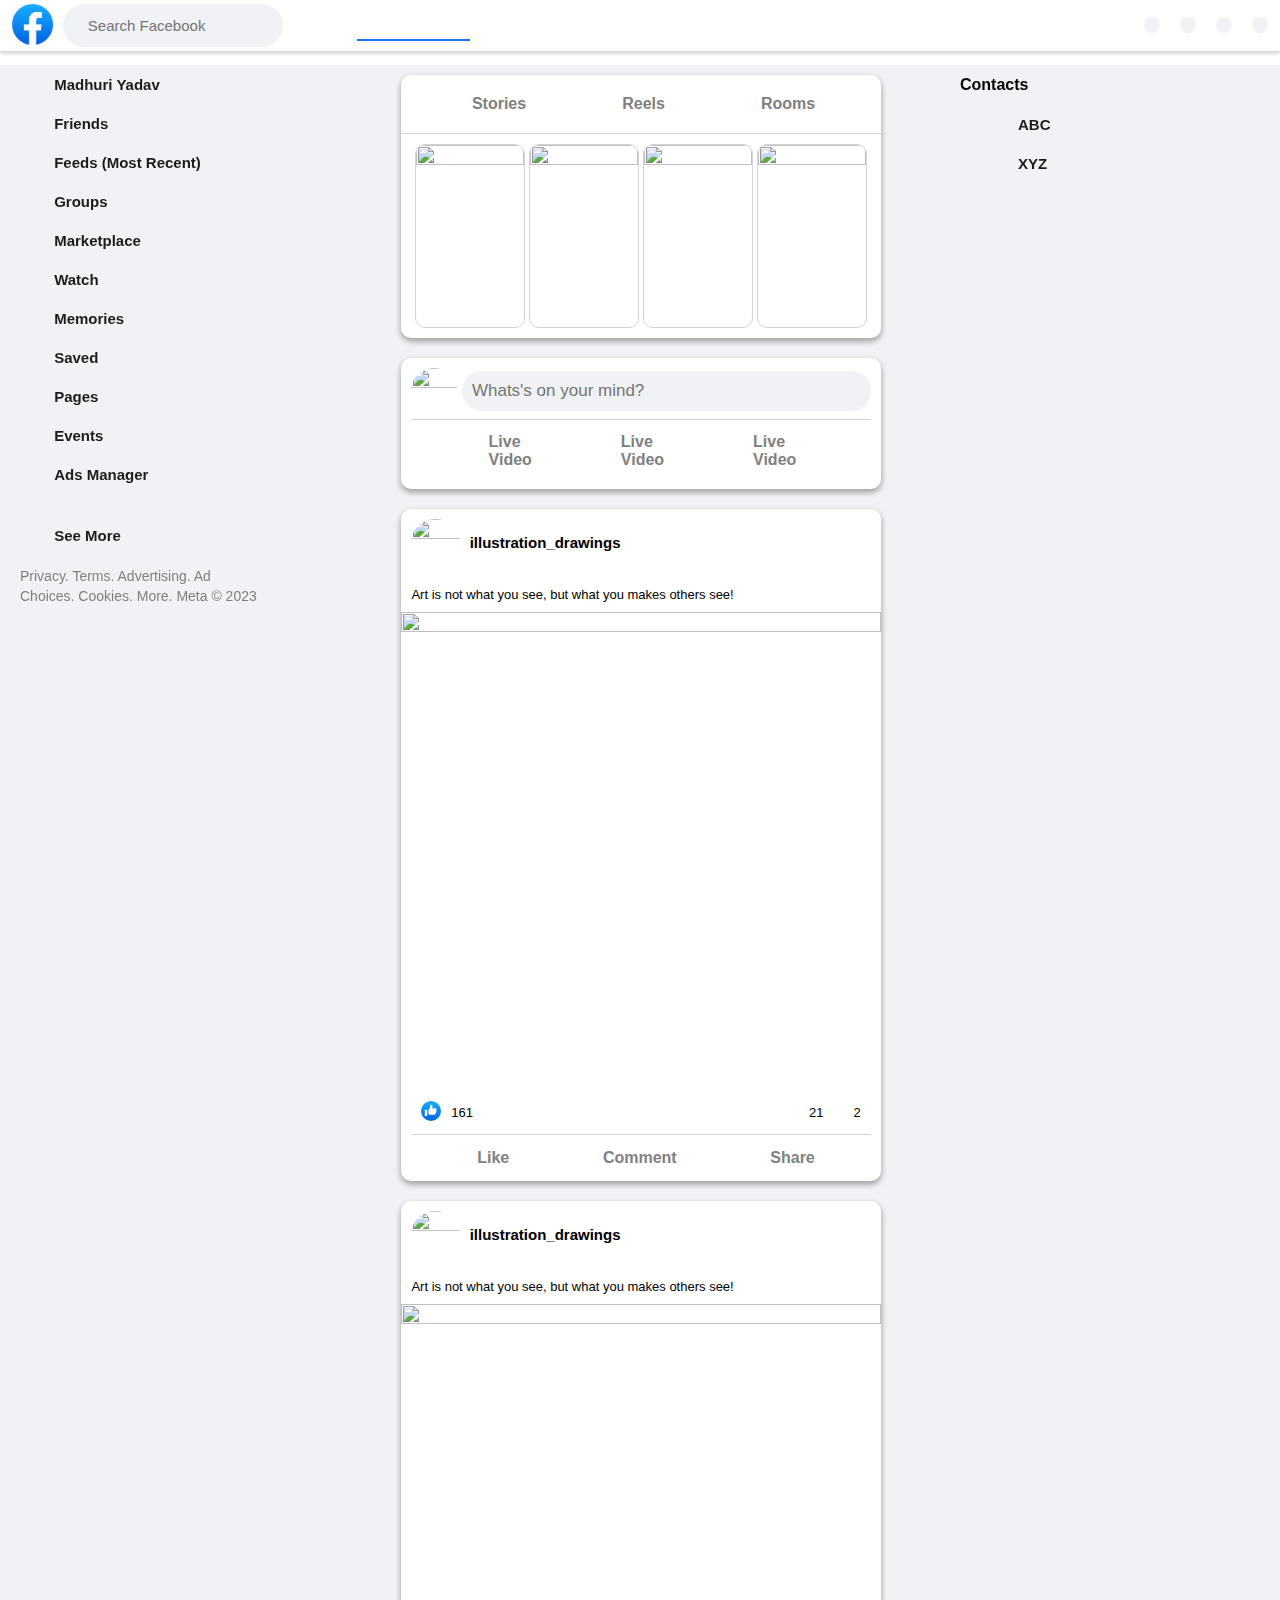
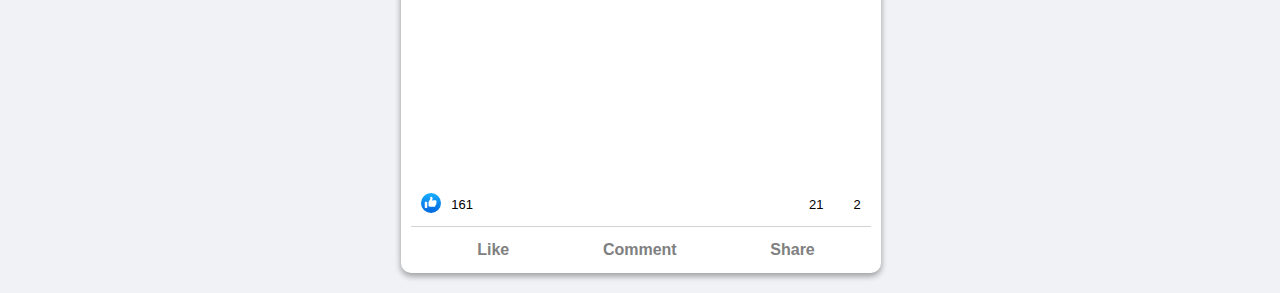
==== index.html @ 44fef1f4 "updated" ====
<!DOCTYPE html>
<html lang="en">

<head>
    <meta charset="UTF-8">
    <meta http-equiv="X-UA-Compatible" content="IE=edge">
    <meta name="viewport" content="width=device-width, initial-scale=1.0">
    <title>Facebook</title>
    <link rel="icon" type="image/x-icon" href="./img/fav.png">
    <link rel="stylesheet" href="./style.css">
    <script src="https://kit.fontawesome.com/8cfedbae53.js" crossorigin="anonymous"></script>
</head>

<body>
    <div class="screen">
        <div class="top-navbar">
            <div class="left-navbar">
                <div class="fb-logo">
                    <img src="./img/fav.png" alt="">
                </div>
                <div class="nav-searchbar">
                    <i class="fa-solid fa-magnifying-glass"></i>
                    <input type="text" placeholder="Search Facebook">
                </div>
            </div>
            <div class="middle-navbar">
                <div class="nav-item"><i class="fa-solid fa-house"></i></div>
                <div class="nav-item"><i class="fa-solid fa-display"></i></div>
                <div class="nav-item"><i class="fa-solid fa-store"></i></div>
                <div class="nav-item"><i class="fa-solid fa-people-group"></i></div>
                <div class="nav-item"><i class="fa-solid fa-business-time"></i></div>
            </div>
            <div class="right-navbar">
                <div class="nav-right-item"><i class="fa-solid fa-braille"></i></div>
                <div class="nav-right-item"><i class="fa-brands fa-facebook-messenger"></i></div>
                <div class="nav-right-item"><i class="fa-solid fa-bell"></i></div>
                <div class="nav-right-item"><i class="fa-solid fa-user"></i></div>
            </div>
        </div>

        <div class="home-body">
            <div class="left-home-body">
                <div class="left-aside-links">
                    <div class="left-aside-img">
                        <i class="fa-solid fa-user"></i>
                    </div>
                    <div class="left-aside-title" id="switch">Madhuri Yadav</div>
                </div>
                <div class="left-aside-links">
                    <div class="left-aside-img">
                        <i class="fa-solid fa-user-group"></i>
                    </div>
                    <div class="left-aside-title">Friends</div>
                </div>
                <div class="left-aside-links">
                    <div class="left-aside-img">
                        <img src="https://static.xx.fbcdn.net/rsrc.php/v3/yb/r/eECk3ceTaHJ.png" alt="">
                    </div>
                    <div class="left-aside-title">feeds (most recent)</div>
                </div>
                <div class="left-aside-links">
                    <div class="left-aside-img">
                        <i class="fa-solid fa-people-group"></i>
                    </div>
                    <div class="left-aside-title">groups</div>
                </div>
                <div class="left-aside-links">
                    <div class="left-aside-img">
                        <i class="fa-solid fa-store"></i>
                    </div>
                    <div class="left-aside-title">marketplace</div>
                </div>
                <div class="left-aside-links">
                    <div class="left-aside-img">
                        <i class="fa-solid fa-tv"></i>
                    </div>
                    <div class="left-aside-title">watch</div>
                </div>
                <div class="left-aside-links">
                    <div class="left-aside-img">
                        <i class="fa-regular fa-clock"></i>
                    </div>
                    <div class="left-aside-title">memories</div>
                </div>
                <div class="left-aside-links">
                    <div class="left-aside-img">
                        <i class="fa-solid fa-bookmark"></i>
                    </div>
                    <div class="left-aside-title">saved</div>
                </div>
                <div class="left-aside-links">
                    <div class="left-aside-img">
                        <i class="fa-solid fa-flag"></i>
                    </div>
                    <div class="left-aside-title">pages</div>
                </div>
                <div class="left-aside-links">
                    <div class="left-aside-img">
                        <i class="fa-solid fa-calendar-xmark"></i>
                    </div>
                    <div class="left-aside-title">events</div>
                </div>
                <div class="left-aside-links">
                    <div class="left-aside-img">
                        <img src="https://static.xx.fbcdn.net/rsrc.php/v3/yN/r/ATlxuj_J5ty.png" alt="">
                    </div>
                    <div class="left-aside-title">ads manager</div>
                </div>
                <div class="left-aside-links" id="logout">
                    
                </div>
                <div class="left-aside-links">
                    <div class="left-aside-img">
                        <i class="fa-solid fa-angle-down"></i>
                    </div>
                    <div class="left-aside-title">see more</div>
                </div>
                
                <div class="left-aside-links">
                    <div class="footer-content">Privacy. Terms. Advertising. Ad Choices. Cookies. More. Meta &copy; 2023
                    </div>
                </div>
            </div>
            <div class="right-home-body">
                <div class="inner-left-home-body">
                    <div class="stories-section">
                        <div class="stories-header">
                            <div class="story-links">
                                <i class="fa-solid fa-book-open"></i>
                                <div class="story-link-title">Stories</div>
                            </div>
                            <div class="story-links">
                                <i class="fa-solid fa-circle-play"></i>
                                <div class="story-link-title">Reels</div>
                            </div>
                            <div class="story-links">
                                <i class="fa-solid fa-video"></i>
                                <div class="story-link-title">Rooms</div>
                            </div>
                        </div>
                        <div class="stories-body">
                            <div class="story">
                                <img src="https://encrypted-tbn0.gstatic.com/images?q=tbn:ANd9GcRmB4mUDolqArCNEEE5vDivxENcKvjns0WVocZUDjNXWrHtTaKQ50qYn43V0DPD3MCbVb8&usqp=CAU"
                                    alt="">
                            </div>
                            <div class="story">
                                <img src="https://encrypted-tbn0.gstatic.com/images?q=tbn:ANd9GcRmB4mUDolqArCNEEE5vDivxENcKvjns0WVocZUDjNXWrHtTaKQ50qYn43V0DPD3MCbVb8&usqp=CAU"
                                    alt="">
                            </div>
                            <div class="story">
                                <img src="https://encrypted-tbn0.gstatic.com/images?q=tbn:ANd9GcRmB4mUDolqArCNEEE5vDivxENcKvjns0WVocZUDjNXWrHtTaKQ50qYn43V0DPD3MCbVb8&usqp=CAU"
                                    alt="">
                            </div>
                            <div class="story">
                                <img src="https://encrypted-tbn0.gstatic.com/images?q=tbn:ANd9GcRmB4mUDolqArCNEEE5vDivxENcKvjns0WVocZUDjNXWrHtTaKQ50qYn43V0DPD3MCbVb8&usqp=CAU"
                                    alt="">
                            </div>
                        </div>
                    </div>

                    <div class="activity-section">
                        <div class="activity-section-header">
                            <div class="activity-header-img">
                                <img src="https://encrypted-tbn0.gstatic.com/images?q=tbn:ANd9GcS2bmnqWuXg6O5fAuyR6JUWA_1DwS71TlhLmrdLuskEiGfa5IghGksx27rjOdj57scV3Ww&usqp=CAU"
                                    alt="">
                            </div>
                            <input class="activity-input" placeholder="Whats's on your mind?"></input>
                        </div>
                        <div class="activity-section-content">
                            <div class="activity-link">
                                <div class="activity-link-img">
                                    <img src="https://static.xx.fbcdn.net/rsrc.php/v3/yr/r/c0dWho49-X3.png" alt="">
                                </div>
                                <div class="a-l-title">Live Video</div>
                            </div>
                            <div class="activity-link">
                                <div class="activity-link-img">
                                    <img src="https://static.xx.fbcdn.net/rsrc.php/v3/y7/r/Ivw7nhRtXyo.png" alt="">
                                </div>
                                <div class="a-l-title">Live Video</div>
                            </div>
                            <div class="activity-link">
                                <div class="activity-link-img">
                                    <img src="https://static.xx.fbcdn.net/rsrc.php/v3/yd/r/Y4mYLVOhTwq.png" alt="">
                                </div>
                                <div class="a-l-title">Live Video</div>
                            </div>
                        </div>
                    </div>

                    <div class="post-section">
                        <div class="post-header">
                            <div class="post-header-left">
                                <div class="post-heder-img">
                                    <img src="https://wallpapershome.com/images/pages/ico_v/19587.jpg" alt="">
                                </div>
                                <div class="post-name">illustration_drawings</div>
                            </div>
                            <div class="post-header-right">
                                <i class="fa-solid fa-ellipsis"></i>
                                <i class="fa-solid fa-xmark"></i>
                            </div>
                        </div>
                        <div class="post-caption">
                            Art is not what you see, but what you makes others see!
                        </div>
                        <div class="post-img">
                            <img src="https://rare-gallery.com/uploads/posts/1204737-vertical-portrait-display-anime-anime-girls-digital-art.jpg" alt="">
                        </div>
                        <div class="post-footer">
                            <div class="post-footer-head">
                                <div class="likes">
                                    <div class="like-img">
                                        <img src="data:image/svg+xml,%3csvg xmlns='http://www.w3.org/2000/svg' xmlns:xlink='http://www.w3.org/1999/xlink' viewBox='0 0 16 16'%3e%3cdefs%3e%3clinearGradient id='a' x1='50%25' x2='50%25' y1='0%25' y2='100%25'%3e%3cstop offset='0%25' stop-color='%2318AFFF'/%3e%3cstop offset='100%25' stop-color='%230062DF'/%3e%3c/linearGradient%3e%3cfilter id='c' width='118.8%25' height='118.8%25' x='-9.4%25' y='-9.4%25' filterUnits='objectBoundingBox'%3e%3cfeGaussianBlur in='SourceAlpha' result='shadowBlurInner1' stdDeviation='1'/%3e%3cfeOffset dy='-1' in='shadowBlurInner1' result='shadowOffsetInner1'/%3e%3cfeComposite in='shadowOffsetInner1' in2='SourceAlpha' k2='-1' k3='1' operator='arithmetic' result='shadowInnerInner1'/%3e%3cfeColorMatrix in='shadowInnerInner1' values='0 0 0 0 0 0 0 0 0 0.299356041 0 0 0 0 0.681187726 0 0 0 0.3495684 0'/%3e%3c/filter%3e%3cpath id='b' d='M8 0a8 8 0 00-8 8 8 8 0 1016 0 8 8 0 00-8-8z'/%3e%3c/defs%3e%3cg fill='none'%3e%3cuse fill='url(%23a)' xlink:href='%23b'/%3e%3cuse fill='black' filter='url(%23c)' xlink:href='%23b'/%3e%3cpath fill='white' d='M12.162 7.338c.176.123.338.245.338.674 0 .43-.229.604-.474.725a.73.73 0 01.089.546c-.077.344-.392.611-.672.69.121.194.159.385.015.62-.185.295-.346.407-1.058.407H7.5c-.988 0-1.5-.546-1.5-1V7.665c0-1.23 1.467-2.275 1.467-3.13L7.361 3.47c-.005-.065.008-.224.058-.27.08-.079.301-.2.635-.2.218 0 .363.041.534.123.581.277.732.978.732 1.542 0 .271-.414 1.083-.47 1.364 0 0 .867-.192 1.879-.199 1.061-.006 1.749.19 1.749.842 0 .261-.219.523-.316.666zM3.6 7h.8a.6.6 0 01.6.6v3.8a.6.6 0 01-.6.6h-.8a.6.6 0 01-.6-.6V7.6a.6.6 0 01.6-.6z'/%3e%3c/g%3e%3c/svg%3e" alt="">
                                    </div>
                                    161
                                </div>
                                <div class="commentShare">
                                    <div class="comment">
                                        <i class="fa-regular fa-comment"></i>
                                        21
                                    </div>
                                    <div class="share">
                                        <i class="fa-solid fa-share"></i>
                                        2
                                    </div>
                                </div>
                            </div>
                            <div class="post-footer-body">
                                <div class="post-f-link">
                                    <i class="fa-regular fa-thumbs-up"></i>
                                    like
                                </div>
                                <div class="post-f-link">
                                    <i class="fa-regular fa-comment"></i>
                                    comment
                                </div>
                                <div class="post-f-link">
                                    <i class="fa-solid fa-share"></i>
                                    share
                                </div>
                            </div>
                        </div>
                    </div>

                    <div class="post-section">
                        <div class="post-header">
                            <div class="post-header-left">
                                <div class="post-heder-img">
                                    <img src="https://encrypted-tbn0.gstatic.com/images?q=tbn:ANd9GcRon2ul8NiZo2cfN5mV14oXAKiJ6Oypsmwgcp9SG1wgQlPd10H468FcvDwRsxvfLzS1A_M&usqp=CAU" alt="">
                                </div>
                                <div class="post-name">illustration_drawings</div>
                            </div>
                            <div class="post-header-right">
                                <i class="fa-solid fa-ellipsis"></i>
                                <i class="fa-solid fa-xmark"></i>
                            </div>
                        </div>
                        <div class="post-caption">
                            Art is not what you see, but what you makes others see!
                        </div>
                        <div class="post-img">
                           <img src="https://encrypted-tbn0.gstatic.com/images?q=tbn:ANd9GcRXeOUbjQHAO7wkq_ekYZjC9C_qIaMBAkFzyA&usqp=CAU" alt="">
                        </div>
                        <div class="post-footer">
                            <div class="post-footer-head">
                                <div class="likes">
                                    <div class="like-img">
                                        <img src="data:image/svg+xml,%3csvg xmlns='http://www.w3.org/2000/svg' xmlns:xlink='http://www.w3.org/1999/xlink' viewBox='0 0 16 16'%3e%3cdefs%3e%3clinearGradient id='a' x1='50%25' x2='50%25' y1='0%25' y2='100%25'%3e%3cstop offset='0%25' stop-color='%2318AFFF'/%3e%3cstop offset='100%25' stop-color='%230062DF'/%3e%3c/linearGradient%3e%3cfilter id='c' width='118.8%25' height='118.8%25' x='-9.4%25' y='-9.4%25' filterUnits='objectBoundingBox'%3e%3cfeGaussianBlur in='SourceAlpha' result='shadowBlurInner1' stdDeviation='1'/%3e%3cfeOffset dy='-1' in='shadowBlurInner1' result='shadowOffsetInner1'/%3e%3cfeComposite in='shadowOffsetInner1' in2='SourceAlpha' k2='-1' k3='1' operator='arithmetic' result='shadowInnerInner1'/%3e%3cfeColorMatrix in='shadowInnerInner1' values='0 0 0 0 0 0 0 0 0 0.299356041 0 0 0 0 0.681187726 0 0 0 0.3495684 0'/%3e%3c/filter%3e%3cpath id='b' d='M8 0a8 8 0 00-8 8 8 8 0 1016 0 8 8 0 00-8-8z'/%3e%3c/defs%3e%3cg fill='none'%3e%3cuse fill='url(%23a)' xlink:href='%23b'/%3e%3cuse fill='black' filter='url(%23c)' xlink:href='%23b'/%3e%3cpath fill='white' d='M12.162 7.338c.176.123.338.245.338.674 0 .43-.229.604-.474.725a.73.73 0 01.089.546c-.077.344-.392.611-.672.69.121.194.159.385.015.62-.185.295-.346.407-1.058.407H7.5c-.988 0-1.5-.546-1.5-1V7.665c0-1.23 1.467-2.275 1.467-3.13L7.361 3.47c-.005-.065.008-.224.058-.27.08-.079.301-.2.635-.2.218 0 .363.041.534.123.581.277.732.978.732 1.542 0 .271-.414 1.083-.47 1.364 0 0 .867-.192 1.879-.199 1.061-.006 1.749.19 1.749.842 0 .261-.219.523-.316.666zM3.6 7h.8a.6.6 0 01.6.6v3.8a.6.6 0 01-.6.6h-.8a.6.6 0 01-.6-.6V7.6a.6.6 0 01.6-.6z'/%3e%3c/g%3e%3c/svg%3e" alt="">
                                    </div>
                                    161
                                </div>
                                <div class="commentShare">
                                    <div class="comment">
                                        <i class="fa-regular fa-comment"></i>
                                        21
                                    </div>
                                    <div class="share">
                                        <i class="fa-solid fa-share"></i>
                                        2
                                    </div>
                                </div>
                            </div>
                            <div class="post-footer-body">
                                <div class="post-f-link">
                                    <i class="fa-regular fa-thumbs-up"></i>
                                    like
                                </div>
                                <div class="post-f-link">
                                    <i class="fa-regular fa-comment"></i>
                                    comment
                                </div>
                                <div class="post-f-link">
                                    <i class="fa-solid fa-share"></i>
                                    share
                                </div>
                            </div>
                        </div>
                    </div>

                </div>
                <div class="inner-right-home-body">
                    <div class="left-home-header">
                        <div class="Contacts">Contacts</div>
                        <div class="l-h-icons">
                            <i class="fa-solid fa-video"></i>
                            <i class="fa-solid fa-magnifying-glass"></i>
                            <i class="fa-solid fa-ellipsis"></i>
                        </div>
                    </div>
                    <div class="left-home-content">
                        <div class="right-aside-links">
                            <div class="left-aside-img">
                                <i class="fa-solid fa-circle-user"></i>
                            </div>
                            <div class="left-aside-title">ABC</div>
                        </div>
                        <div class="right-aside-links">
                            <div class="left-aside-img">
                                <i class="fa-solid fa-circle-user"></i>
                            </div>
                            <div class="left-aside-title">XYZ</div>
                        </div>
                    </div>
                </div>
            </div>
        </div>
    </div>

<script src="./main.js"></script>
<script>
         window.onload = function () {
            // alert("working")
            var currentUser = JSON.parse(localStorage.getItem("facebookCurrentUser"))
            // console.log(currentUser,"currentUser");
            if (!!currentUser) {
                // alert(currentUser.namee)
                var logoutDiv = document.getElementById("logout");
                var divFromHtml = document.getElementById("switch");
                // console.log(divFromHtml,"divFromHtml");
                // var h1 = document.createElement("h1");
                // h1.innerText = "madhuri"
                // divFromHtml.append(h1)
                var button = '<div class="left-aside-img" onclick="logout() "> <i class="fa-solid fa-arrow-right-from-bracket"></i></div> <div class="left-aside-title">Logout</div>'
                var name = `<p> ${currentUser.namee}</p>`;
                divFromHtml.innerHTML = name;
                logoutDiv.innerHTML = button;
            }
            // else{
            //     alert("current user absent")
            // }
            }




</script>


</body>

</html>
---- style.css ----
*{
    margin: 0;
    padding: 0;
    box-sizing: border-box;
    font-family: Helvetica, Arial, sans-serif;
    
}
html{
    font-size: 62.5%;
}
a{
    text-decoration: none;
}
.screen{
    width: 100%;
}
.l-r-Container{
    width: 100%;
}
.registerContainer{
    width: 33%;
    margin: 10rem auto 0 auto;
    border: .1rem solid lightgray;
    border-radius: .5rem;
    box-shadow: rgba(0, 0, 0, 0.24) 0px 3px 8px;
}
.register-header{
    border-bottom: .1rem solid lightgray;
    padding: 1.7rem;
}
.resister-innerheader{
    display: flex;
    justify-content: space-between;
    margin-bottom: .7rem;
}
.resister-big-txt{
    font-size: 3rem;
    font-weight: 600;
    text-transform: capitalize;
}
.register-normal-txt{
    font-size: 1.5rem;
}
.resister-innerheader i{
    font-size: 2.5rem;
    color: gray;
    cursor: pointer;
}
.form-wrapper{
    width: 100%;
    padding: 1.7rem;
}
.form-wrapper form{
    width: 100%;
}
.input_wrap{
    width: 100%;
    margin-bottom: 1rem;
}
.input_wrap input{
    width: 100%;
    background-color: rgb(239, 237, 237);
    padding: 1rem;
    font-size: 1.5rem;
    outline: none;
    border: .1rem solid lightgray;
    border-radius: .5rem;
}
.tandc-sp-small-text{
    font-size: 1.1rem;
    line-height: 1.5rem;
    margin-bottom: 1rem;
    color: gray;
}
.tandc-sp-small-text span{
    color: blue;
    cursor: pointer;
}
.submit-btn{
    width: 100%;
}
.submit-btn input{
    width: 43%;
    margin: 2rem auto 1rem auto;
    display: block;
    font-size: 2rem;
    font-weight: 600;
    padding: .6rem;
    border-radius: .5rem;
    outline: none;
    border: none;
    color: white;
    background-color: #00a400;
    cursor: pointer;

}
.loginContainer{
    width: 70%;
    margin: 10% auto 0 auto;
    /* border: .1rem solid black; */
    display: flex;
    justify-content: space-between;
    align-items: center;
    background-color: #f0f2f5;
}
.body{
    background-color: #f0f2f5;
}
.login-left{
    width: 55%;
    /* border: 1px solid salmon; */
    background-color: #f0f2f5;
}
.login-right{
    width: 42%;
    /* border: 1px solid salmon; */
}
.login-inner-content{
    width: 100%;
    padding: 1.7rem;
    background-color: #fff;
    box-shadow: rgba(0, 0, 0, 0.16) 0px 3px 6px, rgba(0, 0, 0, 0.23) 0px 3px 6px;
}
.login-form-wrapper{
    width: 100%;
}
.login-form-wrapper form{
    width: 100%;
    border-bottom: .1rem solid lightgray;
    /* background-color: #fff; */
}
.f-logo-wrapper{
    width: 100%;
    /* border: 1px solid black; */
    margin-bottom: 2rem;
}
.f-logo-wrapper img{
    width: 50%;
}
.l-l-text{
    font-size: 2.2rem; 
}
.login-input{
    width: 100%;
    margin-bottom: 1rem;
}
.login-input input{
    width: 100%;
    font-size: 1.6rem;
    padding: 1.2rem;
    outline: none;
    border: .1rem solid lightgray;
    border-radius: .5rem;
}
.login-input input:focus{
    border-color: #1877f2;
    box-shadow: rgba(76, 143, 250, 0.4) 0px 1px 4px 0px;
}
.login-btn input{
    width: 100%;
    margin: 2rem auto 1rem auto;
    display: block;
    font-size: 2rem;
    font-weight: 600;
    padding: 1rem;
    border-radius: .5rem;
    outline: none;
    border: none;
    color: white;
    background-color: #1877f2;
    cursor: pointer;

}
.forgot-password{
    font-size: 1.3rem;
    color: #1877f2;
    cursor: pointer;
    margin:  2rem auto 2rem auto;
    width: 80%;
    text-align: center;
}
.new-account{
    width: 100%;
}
.new-account input{
    width: 70%;
    margin: 2rem auto 0 auto;
    display: block;
    font-size: 1.8rem;
    font-weight: 600;
    padding: 1rem;
    border-radius: .5rem;
    outline: none;
    border: none;
    color: white;
    background-color: #00a400;
    cursor: pointer;
}
.login-footer{
    text-align: center;
    width: 100%;
    font-size: 1.4rem;
    margin: 2.5rem auto;
}
.login-footer span{
    font-weight: 600;
}
.top-navbar{
    width: 100%;
    display: flex;
    justify-content: space-between;
    align-items: center;
    /* border: 1px solid blueviolet; */
    padding: .4rem 1.2rem;
    box-shadow: rgba(0, 0, 0, 0.15) 0px 3px 3px 0px;
    position: fixed;
    top: 0;
    z-index: 1;
    background-color: #fff;
}
.left-navbar{
    width: 25%;
    /* border: 1px solid salmon; */
    display: flex;
    gap: 1rem;
}
.middle-navbar{
    width: 45%;
    /* border: 1px solid salmon; */
    display: flex;
    justify-content: space-between;
    align-items: center;
}
.right-navbar{
    width: 25%;
    /* border: 1px solid salmon; */
    display: flex;
    justify-content: right;
    gap: 2rem;
    align-items: center;
}
.fb-logo{
    width: 13%;
    /* border: 1px solid black; */
}
.fb-logo img{
    width: 100%;
}
.nav-searchbar{
    width: 70%;
    background-color: #f0f2f5;
    display: flex;
    justify-content: start;
    gap: 1.5rem;
    align-items: center;
    padding: 0  1rem;
    border-radius: 3rem;
}
.nav-searchbar i{
    font-size: 1.8rem;
    color: gray;
}
.nav-searchbar input{
    width: 80%;
    font-size: 1.5rem;
    background-color: #f0f2f5;
    outline: none;
    border: none;
    
}
.nav-item{
    width: 20%;
    margin: auto;
    text-align: center;
    cursor: pointer;
}
.nav-item:nth-child(1){
    border-bottom: .2rem  solid #1877f2;
    padding: 1.5rem 0; 
}
.nav-item:nth-child(1) i{
    color: #1877f2;
}
.nav-item i{
    font-size: 2.2rem;
    color: gray;
    
}
.nav-right-item{
    /* width: auto; */
    /* margin: auto; */
    cursor: pointer;
    background-color: #f0f2f5;
    border-radius: 100%;
    padding: .8rem;
}
.nav-right-item i{
    font-size: 2.2rem;
    aspect-ratio: 3/3;
}
.home-body{
    /* border: 1px solid black; */
    margin-top: 6.5rem;
    background-color: #f0f2f5;
    display: flex;
    justify-content: space-between;
}
.left-home-body{
    width: 22%;
    position: fixed;
    top: 6.5rem;
    left: 0;
    /* border: 1px solid black; */
}
.right-home-body{
    width: 78%;
    margin-left: 22%;
    /* border: 1px solid black; */
    display: flex;
    justify-content: space-between;
}
.inner-left-home-body{
    width: 48%;
    /* border: 1px solid black; */
    margin: auto;
    margin-right: 40%;
}
.inner-right-home-body{
    width: 25%;
    position: fixed;
    right: 0;
    top: 6.5rem;
    /* border: 1px solid black; */
}
.left-aside-links{
    width: 100%;
    display: flex;
    align-items: center;
    padding: 1.1rem 2rem;
}
.left-aside-img{
    width: 10%;
    margin-right: 1rem;
}
.left-aside-img img{
    width: 100%;
    border-radius: 100%;
}
.left-aside-title{
    font-size: 1.5rem;
    font-weight: 600;
    text-transform: capitalize;
    color: #1d1c1c;
}
.left-aside-img i{
    font-size: 2rem;
    color: #1877f2;
    aspect-ratio: 3/3;
}
.footer-content{
    font-size: 1.4rem;
    line-height: 2rem;
    color: gray;
}
.left-home-header{
    width: 100%;
    display: flex;
    justify-content: space-between;
    align-items: center;
}
.Contacts{
    width: 40%;
    font-size: 1.6rem;
    font-weight: 600;
    padding: 1.1rem 0;
}
.l-h-icons{
    width: 40%;
    display: flex;
    justify-content: space-between;
    align-items: center;
}
.l-h-icons i{
    margin: auto;
    font-size: 1.5rem;
}
.left-home-content{
    width: 100%;
}
.right-aside-links{
    width: 100%;
    display: flex;
    align-items: center;
    padding: 1.1rem 2rem;
}
.stories-section{
    width: 100%;
    background-color: #fff;
    border-radius: 1rem;
    margin-bottom: 2rem;
    margin-top: 1rem;
    box-shadow: rgba(0, 0, 0, 0.16) 0px 3px 6px, rgba(0, 0, 0, 0.23) 0px 3px 6px;
}
.stories-header{
    width: 100%;
    display: flex;
    justify-content: space-between;
    padding: 2rem;
    border-bottom: .1rem solid lightgray;
}
.story-links{
    margin: auto;
    display: flex;
    gap: .5rem;
}
.story-link-title{
    font-size: 1.6rem;
    font-weight: 600;
    color: gray;
}
.story-links i{
    font-size: 1.6rem;
    color: gray;
}
.stories-body{
    width: 100%;
    display: flex;
    justify-content: space-evenly;
    padding: 1rem;
}
.story{
    width: 24%;
    border-radius: 1rem;
}
.story img{
    width: 100%;
    border-radius: 1rem;
    border: .1rem solid lightgray;
    aspect-ratio: 3/5;
    object-fit: cover;
}
.activity-section{
    width: 100%;
    background-color: #fff;
    padding: 1rem;
    box-shadow: rgba(0, 0, 0, 0.16) 0px 3px 6px, rgba(0, 0, 0, 0.23) 0px 3px 6px;
    margin-bottom: 2rem;
    border-radius: 1rem;
}
.activity-section-header{
    width: 100%;
    display: flex;
    justify-content: space-between;
    align-items: center;
    border-bottom: .1rem solid lightgray;
    padding-bottom: .5rem;
}
.activity-header-img{
    width: 10%;
}
.activity-header-img img{
    width: 100%;
    aspect-ratio: 3/3;
    object-fit: cover;
    border-radius: 100%;
}
.activity-section-header input{
    width: 89%;
    border-radius: 2rem;
    background-color: #f0f2f5;
    border: none;
    outline: none;
    font-size: 1.7rem;
    padding: 1rem;
}
.activity-section-content{
    width: 100%;
    display: flex;
    justify-content: space-evenly;
    align-items: center;
    padding: 1.3rem 1rem 1rem 1rem;
}
.activity-link{
    display: flex;
    justify-content: center;
    align-items: center;
    gap: 1rem;
    
}
.activity-link-img{
    width: 20%;
}
.activity-link-img img{
    width: 100%;
}
.a-l-title{
    font-size: 1.6rem;
    font-weight: 600;
    color: gray;
}
.post-section{
    width: 100%;
    background-color: #fff;
    /* padding: 1rem; */
    box-shadow: rgba(0, 0, 0, 0.16) 0px 3px 6px, rgba(0, 0, 0, 0.23) 0px 3px 6px; 
    border-radius: 1rem;
    margin-bottom: 2rem;
}
.post-header{
    width: 100%;
    display: flex;
    justify-content: space-between;
    align-items: center;
    padding: 1rem;
}
.post-header-left{
    width: 70%;
    /* border: 1px solid salmon; */
    display: flex;
    align-items: center;
    gap: 1rem;
}
.post-header-right{
    width: 30%;
    /* border: 1px solid salmon; */
    display: flex;
    justify-content: end;
    gap: 2rem;
}
.post-heder-img{
    width: 15%;
}
.post-heder-img img{
    width: 100%;
    object-fit: cover;
    aspect-ratio: 3/3;
    border-radius: 100%;
}
.post-name{
    font-size: 1.5rem;
    font-weight: 600;
}
.post-header-right i{
    font-size: 2.4rem;
}
.post-caption{
    font-size: 1.3rem;
    margin: 1rem 0;
    padding: 0 1rem;
}
.post-img{
    width: 100%;
}
.post-img img{
    width: 100%;
    aspect-ratio: 3/3;
    object-fit: cover;
}
.post-footer{
    width: 100%;
    padding: 0 1rem;
}
.post-footer-head{
    width: 100%;
    display: flex;
    justify-content: space-between;
    align-items: center;
    padding: 1rem 1rem;
    border-bottom: .1rem solid lightgray;
}
.likes{
    width: 30%;
    display: flex;
    justify-content: start;
    align-items: center;
    gap: 1rem;
    font-size: 1.3rem;
}
.like-img{
    width: 15%;
}
.like-img img{
    width: 100%;
}
.commentShare{
    width: 70%;
    display: flex;
    justify-content: right;
    align-items: center;
    gap: 2rem;
}
.comment{
    display: flex;
    font-size: 1.3rem;
    gap: 1rem;
}
.share{
    display: flex;
    font-size: 1.3rem;
    gap: 1rem;
}
.comment i{
    font-size: 1.6rem;
}
.share i{
    font-size: 1.6rem;
}
.post-footer-body{
    width: 100%;
    display: flex;
    justify-content: space-between;
    align-items: center;
    padding: 1.4rem;
}
.post-f-link{
    display: flex;
    gap: 1rem;
    align-items: center;
    font-size: 1.6rem;
    font-weight: 600;
    color: gray;
    margin: auto;
    text-transform: capitalize;
}
.post-f-link i{
    font-size: 1.6rem;
    color: gray;
}
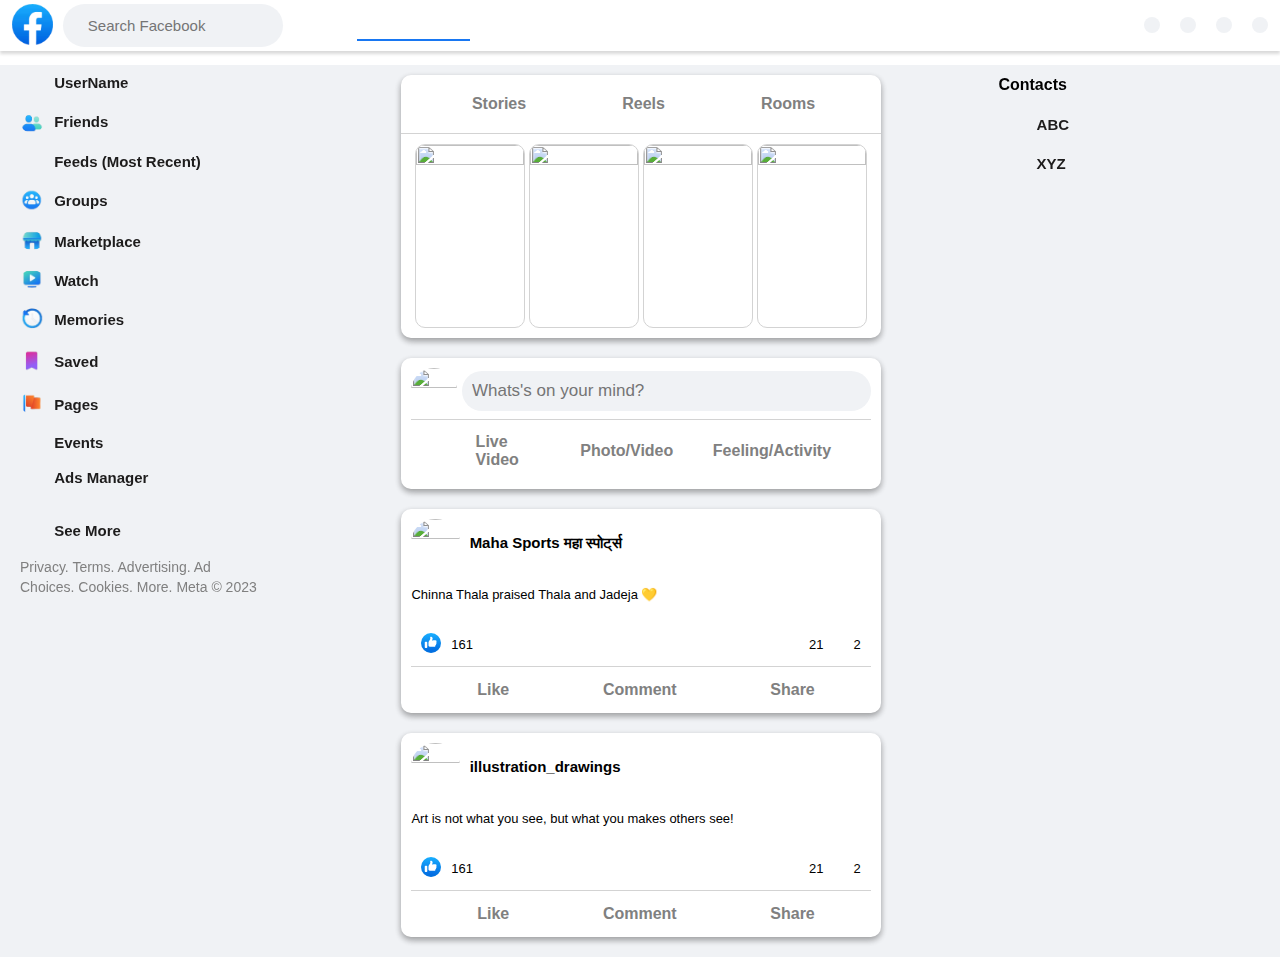
==== commit 48bf2bd2: "updated" ====
--- a/index.html
+++ b/index.html
@@ -44,11 +44,11 @@
                     <div class="left-aside-img">
                         <i class="fa-solid fa-user"></i>
                     </div>
-                    <div class="left-aside-title" id="switch">Madhuri Yadav</div>
-                </div>
-                <div class="left-aside-links">
-                    <div class="left-aside-img">
-                        <i class="fa-solid fa-user-group"></i>
+                    <div class="left-aside-title" id="switch">UserName</div>
+                </div>
+                <div class="left-aside-links">
+                    <div class="left-aside-img">
+                        <img src="./img/finfFriends-removebg-preview.png" alt="">
                     </div>
                     <div class="left-aside-title">Friends</div>
                 </div>
@@ -60,37 +60,37 @@
                 </div>
                 <div class="left-aside-links">
                     <div class="left-aside-img">
-                        <i class="fa-solid fa-people-group"></i>
+                        <img src="./img/groups-removebg-preview.png" alt="">
                     </div>
                     <div class="left-aside-title">groups</div>
                 </div>
                 <div class="left-aside-links">
                     <div class="left-aside-img">
-                        <i class="fa-solid fa-store"></i>
+                        <img src="./img/marketplace-removebg-preview.png" alt="">
                     </div>
                     <div class="left-aside-title">marketplace</div>
                 </div>
                 <div class="left-aside-links">
                     <div class="left-aside-img">
-                        <i class="fa-solid fa-tv"></i>
+                        <img src="./img/watch-removebg-preview.png" alt="">
                     </div>
                     <div class="left-aside-title">watch</div>
                 </div>
                 <div class="left-aside-links">
                     <div class="left-aside-img">
-                        <i class="fa-regular fa-clock"></i>
+                        <img src="./img/memories-removebg-preview.png" alt="">
                     </div>
                     <div class="left-aside-title">memories</div>
                 </div>
                 <div class="left-aside-links">
                     <div class="left-aside-img">
-                        <i class="fa-solid fa-bookmark"></i>
+                        <img src="./img/saved-removebg-preview.png" alt="">
                     </div>
                     <div class="left-aside-title">saved</div>
                 </div>
                 <div class="left-aside-links">
                     <div class="left-aside-img">
-                        <i class="fa-solid fa-flag"></i>
+                        <img src="./img/pages-removebg-preview.png" alt="">
                     </div>
                     <div class="left-aside-title">pages</div>
                 </div>
@@ -107,7 +107,7 @@
                     <div class="left-aside-title">ads manager</div>
                 </div>
                 <div class="left-aside-links" id="logout">
-                    
+
                 </div>
                 <div class="left-aside-links">
                     <div class="left-aside-img">
@@ -115,7 +115,7 @@
                     </div>
                     <div class="left-aside-title">see more</div>
                 </div>
-                
+
                 <div class="left-aside-links">
                     <div class="footer-content">Privacy. Terms. Advertising. Ad Choices. Cookies. More. Meta &copy; 2023
                     </div>
@@ -173,126 +173,133 @@
                                 </div>
                                 <div class="a-l-title">Live Video</div>
                             </div>
-                            <div class="activity-link">
+                            <div class="activity-link" onclick="on()">
                                 <div class="activity-link-img">
                                     <img src="https://static.xx.fbcdn.net/rsrc.php/v3/y7/r/Ivw7nhRtXyo.png" alt="">
                                 </div>
-                                <div class="a-l-title">Live Video</div>
+                                <div class="a-l-title">Photo/Video</div>
                             </div>
                             <div class="activity-link">
                                 <div class="activity-link-img">
                                     <img src="https://static.xx.fbcdn.net/rsrc.php/v3/yd/r/Y4mYLVOhTwq.png" alt="">
                                 </div>
-                                <div class="a-l-title">Live Video</div>
-                            </div>
-                        </div>
-                    </div>
-
-                    <div class="post-section">
-                        <div class="post-header">
-                            <div class="post-header-left">
-                                <div class="post-heder-img">
-                                    <img src="https://wallpapershome.com/images/pages/ico_v/19587.jpg" alt="">
-                                </div>
-                                <div class="post-name">illustration_drawings</div>
-                            </div>
-                            <div class="post-header-right">
-                                <i class="fa-solid fa-ellipsis"></i>
-                                <i class="fa-solid fa-xmark"></i>
-                            </div>
-                        </div>
-                        <div class="post-caption">
-                            Art is not what you see, but what you makes others see!
-                        </div>
-                        <div class="post-img">
-                            <img src="https://rare-gallery.com/uploads/posts/1204737-vertical-portrait-display-anime-anime-girls-digital-art.jpg" alt="">
-                        </div>
-                        <div class="post-footer">
-                            <div class="post-footer-head">
-                                <div class="likes">
-                                    <div class="like-img">
-                                        <img src="data:image/svg+xml,%3csvg xmlns='http://www.w3.org/2000/svg' xmlns:xlink='http://www.w3.org/1999/xlink' viewBox='0 0 16 16'%3e%3cdefs%3e%3clinearGradient id='a' x1='50%25' x2='50%25' y1='0%25' y2='100%25'%3e%3cstop offset='0%25' stop-color='%2318AFFF'/%3e%3cstop offset='100%25' stop-color='%230062DF'/%3e%3c/linearGradient%3e%3cfilter id='c' width='118.8%25' height='118.8%25' x='-9.4%25' y='-9.4%25' filterUnits='objectBoundingBox'%3e%3cfeGaussianBlur in='SourceAlpha' result='shadowBlurInner1' stdDeviation='1'/%3e%3cfeOffset dy='-1' in='shadowBlurInner1' result='shadowOffsetInner1'/%3e%3cfeComposite in='shadowOffsetInner1' in2='SourceAlpha' k2='-1' k3='1' operator='arithmetic' result='shadowInnerInner1'/%3e%3cfeColorMatrix in='shadowInnerInner1' values='0 0 0 0 0 0 0 0 0 0.299356041 0 0 0 0 0.681187726 0 0 0 0.3495684 0'/%3e%3c/filter%3e%3cpath id='b' d='M8 0a8 8 0 00-8 8 8 8 0 1016 0 8 8 0 00-8-8z'/%3e%3c/defs%3e%3cg fill='none'%3e%3cuse fill='url(%23a)' xlink:href='%23b'/%3e%3cuse fill='black' filter='url(%23c)' xlink:href='%23b'/%3e%3cpath fill='white' d='M12.162 7.338c.176.123.338.245.338.674 0 .43-.229.604-.474.725a.73.73 0 01.089.546c-.077.344-.392.611-.672.69.121.194.159.385.015.62-.185.295-.346.407-1.058.407H7.5c-.988 0-1.5-.546-1.5-1V7.665c0-1.23 1.467-2.275 1.467-3.13L7.361 3.47c-.005-.065.008-.224.058-.27.08-.079.301-.2.635-.2.218 0 .363.041.534.123.581.277.732.978.732 1.542 0 .271-.414 1.083-.47 1.364 0 0 .867-.192 1.879-.199 1.061-.006 1.749.19 1.749.842 0 .261-.219.523-.316.666zM3.6 7h.8a.6.6 0 01.6.6v3.8a.6.6 0 01-.6.6h-.8a.6.6 0 01-.6-.6V7.6a.6.6 0 01.6-.6z'/%3e%3c/g%3e%3c/svg%3e" alt="">
-                                    </div>
-                                    161
-                                </div>
-                                <div class="commentShare">
-                                    <div class="comment">
+                                <div class="a-l-title">Feeling/Activity</div>
+                            </div>
+                        </div>
+                    </div>
+
+                    <div class="post-wrapper" id="postContainer">
+                        <div class="post-section">
+                            <div class="post-header">
+                                <div class="post-header-left">
+                                    <div class="post-heder-img">
+                                        <img src="https://wallpapershome.com/images/pages/ico_v/19587.jpg" alt="">
+                                    </div>
+                                    <div class="post-name">Maha Sports  महा  स्पोर्ट्स</div>
+                                </div>
+                                <div class="post-header-right">
+                                    <i class="fa-solid fa-ellipsis"></i>
+                                    <i class="fa-solid fa-xmark"></i>
+                                </div>
+                            </div>
+                            <div class="post-caption">
+                                Chinna Thala praised Thala and Jadeja 💛
+                            </div>
+                            <div class="post-img">
+                                <img src="https://rare-gallery.com/uploads/posts/1204737-vertical-portrait-display-anime-anime-girls-digital-art.jpg"
+                                    alt="">
+                            </div>
+                            <div class="post-footer">
+                                <div class="post-footer-head">
+                                    <div class="likes">
+                                        <div class="like-img">
+                                            <img src="data:image/svg+xml,%3csvg xmlns='http://www.w3.org/2000/svg' xmlns:xlink='http://www.w3.org/1999/xlink' viewBox='0 0 16 16'%3e%3cdefs%3e%3clinearGradient id='a' x1='50%25' x2='50%25' y1='0%25' y2='100%25'%3e%3cstop offset='0%25' stop-color='%2318AFFF'/%3e%3cstop offset='100%25' stop-color='%230062DF'/%3e%3c/linearGradient%3e%3cfilter id='c' width='118.8%25' height='118.8%25' x='-9.4%25' y='-9.4%25' filterUnits='objectBoundingBox'%3e%3cfeGaussianBlur in='SourceAlpha' result='shadowBlurInner1' stdDeviation='1'/%3e%3cfeOffset dy='-1' in='shadowBlurInner1' result='shadowOffsetInner1'/%3e%3cfeComposite in='shadowOffsetInner1' in2='SourceAlpha' k2='-1' k3='1' operator='arithmetic' result='shadowInnerInner1'/%3e%3cfeColorMatrix in='shadowInnerInner1' values='0 0 0 0 0 0 0 0 0 0.299356041 0 0 0 0 0.681187726 0 0 0 0.3495684 0'/%3e%3c/filter%3e%3cpath id='b' d='M8 0a8 8 0 00-8 8 8 8 0 1016 0 8 8 0 00-8-8z'/%3e%3c/defs%3e%3cg fill='none'%3e%3cuse fill='url(%23a)' xlink:href='%23b'/%3e%3cuse fill='black' filter='url(%23c)' xlink:href='%23b'/%3e%3cpath fill='white' d='M12.162 7.338c.176.123.338.245.338.674 0 .43-.229.604-.474.725a.73.73 0 01.089.546c-.077.344-.392.611-.672.69.121.194.159.385.015.62-.185.295-.346.407-1.058.407H7.5c-.988 0-1.5-.546-1.5-1V7.665c0-1.23 1.467-2.275 1.467-3.13L7.361 3.47c-.005-.065.008-.224.058-.27.08-.079.301-.2.635-.2.218 0 .363.041.534.123.581.277.732.978.732 1.542 0 .271-.414 1.083-.47 1.364 0 0 .867-.192 1.879-.199 1.061-.006 1.749.19 1.749.842 0 .261-.219.523-.316.666zM3.6 7h.8a.6.6 0 01.6.6v3.8a.6.6 0 01-.6.6h-.8a.6.6 0 01-.6-.6V7.6a.6.6 0 01.6-.6z'/%3e%3c/g%3e%3c/svg%3e"
+                                                alt="">
+                                        </div>
+                                        161
+                                    </div>
+                                    <div class="commentShare">
+                                        <div class="comment">
+                                            <i class="fa-regular fa-comment"></i>
+                                            21
+                                        </div>
+                                        <div class="share">
+                                            <i class="fa-solid fa-share"></i>
+                                            2
+                                        </div>
+                                    </div>
+                                </div>
+                                <div class="post-footer-body">
+                                    <div class="post-f-link">
+                                        <i class="fa-regular fa-thumbs-up"></i>
+                                        like
+                                    </div>
+                                    <div class="post-f-link">
                                         <i class="fa-regular fa-comment"></i>
-                                        21
-                                    </div>
-                                    <div class="share">
+                                        comment
+                                    </div>
+                                    <div class="post-f-link">
                                         <i class="fa-solid fa-share"></i>
-                                        2
-                                    </div>
-                                </div>
-                            </div>
-                            <div class="post-footer-body">
-                                <div class="post-f-link">
-                                    <i class="fa-regular fa-thumbs-up"></i>
-                                    like
-                                </div>
-                                <div class="post-f-link">
-                                    <i class="fa-regular fa-comment"></i>
-                                    comment
-                                </div>
-                                <div class="post-f-link">
-                                    <i class="fa-solid fa-share"></i>
-                                    share
-                                </div>
-                            </div>
-                        </div>
-                    </div>
-
-                    <div class="post-section">
-                        <div class="post-header">
-                            <div class="post-header-left">
-                                <div class="post-heder-img">
-                                    <img src="https://encrypted-tbn0.gstatic.com/images?q=tbn:ANd9GcRon2ul8NiZo2cfN5mV14oXAKiJ6Oypsmwgcp9SG1wgQlPd10H468FcvDwRsxvfLzS1A_M&usqp=CAU" alt="">
-                                </div>
-                                <div class="post-name">illustration_drawings</div>
-                            </div>
-                            <div class="post-header-right">
-                                <i class="fa-solid fa-ellipsis"></i>
-                                <i class="fa-solid fa-xmark"></i>
-                            </div>
-                        </div>
-                        <div class="post-caption">
-                            Art is not what you see, but what you makes others see!
-                        </div>
-                        <div class="post-img">
-                           <img src="https://encrypted-tbn0.gstatic.com/images?q=tbn:ANd9GcRXeOUbjQHAO7wkq_ekYZjC9C_qIaMBAkFzyA&usqp=CAU" alt="">
-                        </div>
-                        <div class="post-footer">
-                            <div class="post-footer-head">
-                                <div class="likes">
-                                    <div class="like-img">
-                                        <img src="data:image/svg+xml,%3csvg xmlns='http://www.w3.org/2000/svg' xmlns:xlink='http://www.w3.org/1999/xlink' viewBox='0 0 16 16'%3e%3cdefs%3e%3clinearGradient id='a' x1='50%25' x2='50%25' y1='0%25' y2='100%25'%3e%3cstop offset='0%25' stop-color='%2318AFFF'/%3e%3cstop offset='100%25' stop-color='%230062DF'/%3e%3c/linearGradient%3e%3cfilter id='c' width='118.8%25' height='118.8%25' x='-9.4%25' y='-9.4%25' filterUnits='objectBoundingBox'%3e%3cfeGaussianBlur in='SourceAlpha' result='shadowBlurInner1' stdDeviation='1'/%3e%3cfeOffset dy='-1' in='shadowBlurInner1' result='shadowOffsetInner1'/%3e%3cfeComposite in='shadowOffsetInner1' in2='SourceAlpha' k2='-1' k3='1' operator='arithmetic' result='shadowInnerInner1'/%3e%3cfeColorMatrix in='shadowInnerInner1' values='0 0 0 0 0 0 0 0 0 0.299356041 0 0 0 0 0.681187726 0 0 0 0.3495684 0'/%3e%3c/filter%3e%3cpath id='b' d='M8 0a8 8 0 00-8 8 8 8 0 1016 0 8 8 0 00-8-8z'/%3e%3c/defs%3e%3cg fill='none'%3e%3cuse fill='url(%23a)' xlink:href='%23b'/%3e%3cuse fill='black' filter='url(%23c)' xlink:href='%23b'/%3e%3cpath fill='white' d='M12.162 7.338c.176.123.338.245.338.674 0 .43-.229.604-.474.725a.73.73 0 01.089.546c-.077.344-.392.611-.672.69.121.194.159.385.015.62-.185.295-.346.407-1.058.407H7.5c-.988 0-1.5-.546-1.5-1V7.665c0-1.23 1.467-2.275 1.467-3.13L7.361 3.47c-.005-.065.008-.224.058-.27.08-.079.301-.2.635-.2.218 0 .363.041.534.123.581.277.732.978.732 1.542 0 .271-.414 1.083-.47 1.364 0 0 .867-.192 1.879-.199 1.061-.006 1.749.19 1.749.842 0 .261-.219.523-.316.666zM3.6 7h.8a.6.6 0 01.6.6v3.8a.6.6 0 01-.6.6h-.8a.6.6 0 01-.6-.6V7.6a.6.6 0 01.6-.6z'/%3e%3c/g%3e%3c/svg%3e" alt="">
-                                    </div>
-                                    161
-                                </div>
-                                <div class="commentShare">
-                                    <div class="comment">
+                                        share
+                                    </div>
+                                </div>
+                            </div>
+                        </div>
+
+                        <div class="post-section">
+                            <div class="post-header">
+                                <div class="post-header-left">
+                                    <div class="post-heder-img">
+                                        <img src="https://encrypted-tbn0.gstatic.com/images?q=tbn:ANd9GcRon2ul8NiZo2cfN5mV14oXAKiJ6Oypsmwgcp9SG1wgQlPd10H468FcvDwRsxvfLzS1A_M&usqp=CAU"
+                                            alt="">
+                                    </div>
+                                    <div class="post-name">illustration_drawings</div>
+                                </div>
+                                <div class="post-header-right">
+                                    <i class="fa-solid fa-ellipsis"></i>
+                                    <i class="fa-solid fa-xmark"></i>
+                                </div>
+                            </div>
+                            <div class="post-caption">
+                                Art is not what you see, but what you makes others see!
+                            </div>
+                            <div class="post-img">
+                                <img src="https://encrypted-tbn0.gstatic.com/images?q=tbn:ANd9GcRXeOUbjQHAO7wkq_ekYZjC9C_qIaMBAkFzyA&usqp=CAU"
+                                    alt="">
+                            </div>
+                            <div class="post-footer">
+                                <div class="post-footer-head">
+                                    <div class="likes">
+                                        <div class="like-img">
+                                            <img src="data:image/svg+xml,%3csvg xmlns='http://www.w3.org/2000/svg' xmlns:xlink='http://www.w3.org/1999/xlink' viewBox='0 0 16 16'%3e%3cdefs%3e%3clinearGradient id='a' x1='50%25' x2='50%25' y1='0%25' y2='100%25'%3e%3cstop offset='0%25' stop-color='%2318AFFF'/%3e%3cstop offset='100%25' stop-color='%230062DF'/%3e%3c/linearGradient%3e%3cfilter id='c' width='118.8%25' height='118.8%25' x='-9.4%25' y='-9.4%25' filterUnits='objectBoundingBox'%3e%3cfeGaussianBlur in='SourceAlpha' result='shadowBlurInner1' stdDeviation='1'/%3e%3cfeOffset dy='-1' in='shadowBlurInner1' result='shadowOffsetInner1'/%3e%3cfeComposite in='shadowOffsetInner1' in2='SourceAlpha' k2='-1' k3='1' operator='arithmetic' result='shadowInnerInner1'/%3e%3cfeColorMatrix in='shadowInnerInner1' values='0 0 0 0 0 0 0 0 0 0.299356041 0 0 0 0 0.681187726 0 0 0 0.3495684 0'/%3e%3c/filter%3e%3cpath id='b' d='M8 0a8 8 0 00-8 8 8 8 0 1016 0 8 8 0 00-8-8z'/%3e%3c/defs%3e%3cg fill='none'%3e%3cuse fill='url(%23a)' xlink:href='%23b'/%3e%3cuse fill='black' filter='url(%23c)' xlink:href='%23b'/%3e%3cpath fill='white' d='M12.162 7.338c.176.123.338.245.338.674 0 .43-.229.604-.474.725a.73.73 0 01.089.546c-.077.344-.392.611-.672.69.121.194.159.385.015.62-.185.295-.346.407-1.058.407H7.5c-.988 0-1.5-.546-1.5-1V7.665c0-1.23 1.467-2.275 1.467-3.13L7.361 3.47c-.005-.065.008-.224.058-.27.08-.079.301-.2.635-.2.218 0 .363.041.534.123.581.277.732.978.732 1.542 0 .271-.414 1.083-.47 1.364 0 0 .867-.192 1.879-.199 1.061-.006 1.749.19 1.749.842 0 .261-.219.523-.316.666zM3.6 7h.8a.6.6 0 01.6.6v3.8a.6.6 0 01-.6.6h-.8a.6.6 0 01-.6-.6V7.6a.6.6 0 01.6-.6z'/%3e%3c/g%3e%3c/svg%3e"
+                                                alt="">
+                                        </div>
+                                        161
+                                    </div>
+                                    <div class="commentShare">
+                                        <div class="comment">
+                                            <i class="fa-regular fa-comment"></i>
+                                            21
+                                        </div>
+                                        <div class="share">
+                                            <i class="fa-solid fa-share"></i>
+                                            2
+                                        </div>
+                                    </div>
+                                </div>
+                                <div class="post-footer-body">
+                                    <div class="post-f-link">
+                                        <i class="fa-regular fa-thumbs-up"></i>
+                                        like
+                                    </div>
+                                    <div class="post-f-link">
                                         <i class="fa-regular fa-comment"></i>
-                                        21
-                                    </div>
-                                    <div class="share">
+                                        comment
+                                    </div>
+                                    <div class="post-f-link">
                                         <i class="fa-solid fa-share"></i>
-                                        2
-                                    </div>
-                                </div>
-                            </div>
-                            <div class="post-footer-body">
-                                <div class="post-f-link">
-                                    <i class="fa-regular fa-thumbs-up"></i>
-                                    like
-                                </div>
-                                <div class="post-f-link">
-                                    <i class="fa-regular fa-comment"></i>
-                                    comment
-                                </div>
-                                <div class="post-f-link">
-                                    <i class="fa-solid fa-share"></i>
-                                    share
+                                        share
+                                    </div>
                                 </div>
                             </div>
                         </div>
@@ -323,13 +330,48 @@
                         </div>
                     </div>
                 </div>
-            </div>
+
+            </div>
+
+
+            <!-- addpost  -->
+            <div id="overlay-addPost">
+                <div class="addPostForm">
+                    <div class="addPostHeader">
+                        <h2 class="addPost-title">Create Post</h2>
+                        <h3 class="close" onclick="off()"><i class="fa-solid fa-circle-xmark"></i></h3>
+                    </div>
+                    <form action="" onsubmit="addPost(event)">
+                        <div class="addPost-input">
+                            <input type="text" id="pname" required autocomplete="off" placeholder="User name" />
+                        </div>
+                        <div class="addPost-input">
+                            <input type="text" id="pprofile" required autocomplete="off"
+                                placeholder="User profile image" />
+                        </div>
+                        <div class="addPost-input">
+                            <input type="text" id="pimage" required autocomplete="off" placeholder="Post image url" />
+                        </div>
+                        <div class="addPost-input">
+                            <input type="text" id="pcaption" required autocomplete="off"
+                                placeholder="What's on your mind" />
+                        </div>
+
+                        <div class="submit-field addPost-btn">
+                            <input type="submit" value="Add Post" class="admin-panel-btn">
+                        </div>
+                    </form>
+                </div>
+            </div>
+            <!-- end add post  -->
+
+
         </div>
     </div>
 
-<script src="./main.js"></script>
-<script>
-         window.onload = function () {
+    <script src="./main.js"></script>
+    <script>
+        window.onload = function () {
             // alert("working")
             var currentUser = JSON.parse(localStorage.getItem("facebookCurrentUser"))
             // console.log(currentUser,"currentUser");
@@ -337,24 +379,94 @@
                 // alert(currentUser.namee)
                 var logoutDiv = document.getElementById("logout");
                 var divFromHtml = document.getElementById("switch");
-                // console.log(divFromHtml,"divFromHtml");
-                // var h1 = document.createElement("h1");
-                // h1.innerText = "madhuri"
-                // divFromHtml.append(h1)
                 var button = '<div class="left-aside-img" onclick="logout() "> <i class="fa-solid fa-arrow-right-from-bracket"></i></div> <div class="left-aside-title">Logout</div>'
                 var name = `<p> ${currentUser.namee}</p>`;
                 divFromHtml.innerHTML = name;
                 logoutDiv.innerHTML = button;
             }
-            // else{
-            //     alert("current user absent")
-            // }
+
+            // add posts
+
+            var productsFromLS = JSON.parse(localStorage.getItem("facebookPosts"))
+            var divToShowAllPosts = document.getElementById("postContainer");
+
+            var finalContainer = "";
+            for (var i = productsFromLS.length - 1; i >= 0; i--) {
+                // finalData += `<a  onclick='redirect(${JSON.stringify(productsFromLS[i])})'>
+                //             <img src=${productsFromLS[i].proImage} /><div class="g-pro-name">${productsFromLS[i].proName}</div>
+                //             <div class="g-pro-price">₹  ${productsFromLS[i].proPrice}</div></a>`;
+
+
+                finalContainer += `
+                <div class="post-section">
+                            <div class="post-header">
+                                <div class="post-header-left">
+                                    <div class="post-heder-img">
+                                        <img src=${productsFromLS[i].pprofile}>
+                                    </div>
+                                    <div class="post-name">${productsFromLS[i].pname}</div>
+                                </div>
+                                <div class="post-header-right">
+                                    <i class="fa-solid fa-ellipsis"></i>
+                                    <i class="fa-solid fa-xmark"></i>
+                                </div>
+                            </div>
+                            <div class="post-caption">
+                                ${productsFromLS[i].pcaption}
+                            </div>
+                            <div class="post-img">
+                                <img src=${productsFromLS[i].pimage} />
+                            </div>
+                            <div class="post-footer">
+                                <div class="post-footer-head">
+                                    <div class="likes">
+                                        <div class="like-img">
+                                            <img src="data:image/svg+xml,%3csvg xmlns='http://www.w3.org/2000/svg' xmlns:xlink='http://www.w3.org/1999/xlink' viewBox='0 0 16 16'%3e%3cdefs%3e%3clinearGradient id='a' x1='50%25' x2='50%25' y1='0%25' y2='100%25'%3e%3cstop offset='0%25' stop-color='%2318AFFF'/%3e%3cstop offset='100%25' stop-color='%230062DF'/%3e%3c/linearGradient%3e%3cfilter id='c' width='118.8%25' height='118.8%25' x='-9.4%25' y='-9.4%25' filterUnits='objectBoundingBox'%3e%3cfeGaussianBlur in='SourceAlpha' result='shadowBlurInner1' stdDeviation='1'/%3e%3cfeOffset dy='-1' in='shadowBlurInner1' result='shadowOffsetInner1'/%3e%3cfeComposite in='shadowOffsetInner1' in2='SourceAlpha' k2='-1' k3='1' operator='arithmetic' result='shadowInnerInner1'/%3e%3cfeColorMatrix in='shadowInnerInner1' values='0 0 0 0 0 0 0 0 0 0.299356041 0 0 0 0 0.681187726 0 0 0 0.3495684 0'/%3e%3c/filter%3e%3cpath id='b' d='M8 0a8 8 0 00-8 8 8 8 0 1016 0 8 8 0 00-8-8z'/%3e%3c/defs%3e%3cg fill='none'%3e%3cuse fill='url(%23a)' xlink:href='%23b'/%3e%3cuse fill='black' filter='url(%23c)' xlink:href='%23b'/%3e%3cpath fill='white' d='M12.162 7.338c.176.123.338.245.338.674 0 .43-.229.604-.474.725a.73.73 0 01.089.546c-.077.344-.392.611-.672.69.121.194.159.385.015.62-.185.295-.346.407-1.058.407H7.5c-.988 0-1.5-.546-1.5-1V7.665c0-1.23 1.467-2.275 1.467-3.13L7.361 3.47c-.005-.065.008-.224.058-.27.08-.079.301-.2.635-.2.218 0 .363.041.534.123.581.277.732.978.732 1.542 0 .271-.414 1.083-.47 1.364 0 0 .867-.192 1.879-.199 1.061-.006 1.749.19 1.749.842 0 .261-.219.523-.316.666zM3.6 7h.8a.6.6 0 01.6.6v3.8a.6.6 0 01-.6.6h-.8a.6.6 0 01-.6-.6V7.6a.6.6 0 01.6-.6z'/%3e%3c/g%3e%3c/svg%3e"
+                                                alt="">
+                                        </div>
+                                        161
+                                    </div>
+                                    <div class="commentShare">
+                                        <div class="comment">
+                                            <i class="fa-regular fa-comment"></i>
+                                            21
+                                        </div>
+                                        <div class="share">
+                                            <i class="fa-solid fa-share"></i>
+                                            2
+                                        </div>
+                                    </div>
+                                </div>
+                                <div class="post-footer-body">
+                                    <div class="post-f-link">
+                                        <i class="fa-regular fa-thumbs-up"></i>
+                                        like
+                                    </div>
+                                    <div class="post-f-link">
+                                        <i class="fa-regular fa-comment"></i>
+                                        comment
+                                    </div>
+                                    <div class="post-f-link">
+                                        <i class="fa-solid fa-share"></i>
+                                        share
+                                    </div>
+                                </div>
+                            </div>
+                        </div>
+
+                `
             }
-
-
-
-
-</script>
+            divToShowAllPosts.innerHTML = finalContainer;
+
+
+        }
+
+
+
+
+
+
+    </script>
 
 
 </body>
--- a/style.css
+++ b/style.css
@@ -1,63 +1,77 @@
-*{
+* {
     margin: 0;
     padding: 0;
     box-sizing: border-box;
     font-family: Helvetica, Arial, sans-serif;
-    
-}
-html{
+
+}
+
+html {
     font-size: 62.5%;
 }
-a{
+
+a {
     text-decoration: none;
 }
-.screen{
-    width: 100%;
-}
-.l-r-Container{
-    width: 100%;
-}
-.registerContainer{
+
+.screen {
+    width: 100%;
+}
+
+.l-r-Container {
+    width: 100%;
+}
+
+.registerContainer {
     width: 33%;
     margin: 10rem auto 0 auto;
     border: .1rem solid lightgray;
     border-radius: .5rem;
     box-shadow: rgba(0, 0, 0, 0.24) 0px 3px 8px;
 }
-.register-header{
+
+.register-header {
     border-bottom: .1rem solid lightgray;
     padding: 1.7rem;
 }
-.resister-innerheader{
+
+.resister-innerheader {
     display: flex;
     justify-content: space-between;
     margin-bottom: .7rem;
 }
-.resister-big-txt{
+
+.resister-big-txt {
     font-size: 3rem;
     font-weight: 600;
     text-transform: capitalize;
 }
-.register-normal-txt{
+
+.register-normal-txt {
     font-size: 1.5rem;
 }
-.resister-innerheader i{
+
+.resister-innerheader i {
     font-size: 2.5rem;
     color: gray;
     cursor: pointer;
 }
-.form-wrapper{
+
+.form-wrapper {
     width: 100%;
     padding: 1.7rem;
 }
-.form-wrapper form{
-    width: 100%;
-}
-.input_wrap{
+
+.form-wrapper form {
+    width: 100%;
+}
+
+.input_wrap {
     width: 100%;
     margin-bottom: 1rem;
 }
-.input_wrap input{
+
+.input_wrap input {
     width: 100%;
     background-color: rgb(239, 237, 237);
     padding: 1rem;
@@ -66,20 +80,24 @@
     border: .1rem solid lightgray;
     border-radius: .5rem;
 }
-.tandc-sp-small-text{
+
+.tandc-sp-small-text {
     font-size: 1.1rem;
     line-height: 1.5rem;
     margin-bottom: 1rem;
     color: gray;
 }
-.tandc-sp-small-text span{
+
+.tandc-sp-small-text span {
     color: blue;
     cursor: pointer;
 }
-.submit-btn{
-    width: 100%;
-}
-.submit-btn input{
+
+.submit-btn {
+    width: 100%;
+}
+
+.submit-btn input {
     width: 43%;
     margin: 2rem auto 1rem auto;
     display: block;
@@ -94,7 +112,8 @@
     cursor: pointer;
 
 }
-.loginContainer{
+
+.loginContainer {
     width: 70%;
     margin: 10% auto 0 auto;
     /* border: .1rem solid black; */
@@ -103,48 +122,59 @@
     align-items: center;
     background-color: #f0f2f5;
 }
-.body{
+
+.body {
     background-color: #f0f2f5;
 }
-.login-left{
+
+.login-left {
     width: 55%;
     /* border: 1px solid salmon; */
     background-color: #f0f2f5;
 }
-.login-right{
+
+.login-right {
     width: 42%;
     /* border: 1px solid salmon; */
 }
-.login-inner-content{
+
+.login-inner-content {
     width: 100%;
     padding: 1.7rem;
     background-color: #fff;
     box-shadow: rgba(0, 0, 0, 0.16) 0px 3px 6px, rgba(0, 0, 0, 0.23) 0px 3px 6px;
 }
-.login-form-wrapper{
-    width: 100%;
-}
-.login-form-wrapper form{
+
+.login-form-wrapper {
+    width: 100%;
+}
+
+.login-form-wrapper form {
     width: 100%;
     border-bottom: .1rem solid lightgray;
     /* background-color: #fff; */
 }
-.f-logo-wrapper{
+
+.f-logo-wrapper {
     width: 100%;
     /* border: 1px solid black; */
     margin-bottom: 2rem;
 }
-.f-logo-wrapper img{
+
+.f-logo-wrapper img {
     width: 50%;
 }
-.l-l-text{
-    font-size: 2.2rem; 
-}
-.login-input{
+
+.l-l-text {
+    font-size: 2.2rem;
+}
+
+.login-input {
     width: 100%;
     margin-bottom: 1rem;
 }
-.login-input input{
+
+.login-input input {
     width: 100%;
     font-size: 1.6rem;
     padding: 1.2rem;
@@ -152,11 +182,13 @@
     border: .1rem solid lightgray;
     border-radius: .5rem;
 }
-.login-input input:focus{
+
+.login-input input:focus {
     border-color: #1877f2;
     box-shadow: rgba(76, 143, 250, 0.4) 0px 1px 4px 0px;
 }
-.login-btn input{
+
+.login-btn input {
     width: 100%;
     margin: 2rem auto 1rem auto;
     display: block;
@@ -171,18 +203,21 @@
     cursor: pointer;
 
 }
-.forgot-password{
+
+.forgot-password {
     font-size: 1.3rem;
     color: #1877f2;
     cursor: pointer;
-    margin:  2rem auto 2rem auto;
+    margin: 2rem auto 2rem auto;
     width: 80%;
     text-align: center;
 }
-.new-account{
-    width: 100%;
-}
-.new-account input{
+
+.new-account {
+    width: 100%;
+}
+
+.new-account input {
     width: 70%;
     margin: 2rem auto 0 auto;
     display: block;
@@ -196,16 +231,19 @@
     background-color: #00a400;
     cursor: pointer;
 }
-.login-footer{
+
+.login-footer {
     text-align: center;
     width: 100%;
     font-size: 1.4rem;
     margin: 2.5rem auto;
 }
-.login-footer span{
+
+.login-footer span {
     font-weight: 600;
 }
-.top-navbar{
+
+.top-navbar {
     width: 100%;
     display: flex;
     justify-content: space-between;
@@ -218,20 +256,23 @@
     z-index: 1;
     background-color: #fff;
 }
-.left-navbar{
+
+.left-navbar {
     width: 25%;
     /* border: 1px solid salmon; */
     display: flex;
     gap: 1rem;
 }
-.middle-navbar{
+
+.middle-navbar {
     width: 45%;
     /* border: 1px solid salmon; */
     display: flex;
     justify-content: space-between;
     align-items: center;
 }
-.right-navbar{
+
+.right-navbar {
     width: 25%;
     /* border: 1px solid salmon; */
     display: flex;
@@ -239,54 +280,64 @@
     gap: 2rem;
     align-items: center;
 }
-.fb-logo{
+
+.fb-logo {
     width: 13%;
     /* border: 1px solid black; */
 }
-.fb-logo img{
-    width: 100%;
-}
-.nav-searchbar{
+
+.fb-logo img {
+    width: 100%;
+}
+
+.nav-searchbar {
     width: 70%;
     background-color: #f0f2f5;
     display: flex;
     justify-content: start;
     gap: 1.5rem;
     align-items: center;
-    padding: 0  1rem;
+    padding: 0 1rem;
     border-radius: 3rem;
 }
-.nav-searchbar i{
+
+.nav-searchbar i {
     font-size: 1.8rem;
     color: gray;
 }
-.nav-searchbar input{
+
+.nav-searchbar input {
     width: 80%;
     font-size: 1.5rem;
     background-color: #f0f2f5;
     outline: none;
     border: none;
-    
-}
-.nav-item{
+
+}
+
+.nav-item {
     width: 20%;
     margin: auto;
     text-align: center;
     cursor: pointer;
 }
-.nav-item:nth-child(1){
-    border-bottom: .2rem  solid #1877f2;
-    padding: 1.5rem 0; 
-}
-.nav-item:nth-child(1) i{
+
+.nav-item:nth-child(1) {
+    border-bottom: .2rem solid #1877f2;
+    padding: 1.5rem 0;
+}
+
+.nav-item:nth-child(1) i {
     color: #1877f2;
 }
-.nav-item i{
+
+.nav-item i {
     font-size: 2.2rem;
     color: gray;
-    
-}
-.nav-right-item{
+
+}
+
+.nav-right-item {
     /* width: auto; */
     /* margin: auto; */
     cursor: pointer;
@@ -294,106 +345,132 @@
     border-radius: 100%;
     padding: .8rem;
 }
-.nav-right-item i{
+
+.nav-right-item i {
     font-size: 2.2rem;
     aspect-ratio: 3/3;
 }
-.home-body{
+
+.home-body {
     /* border: 1px solid black; */
     margin-top: 6.5rem;
     background-color: #f0f2f5;
     display: flex;
     justify-content: space-between;
 }
-.left-home-body{
+
+.left-home-body {
     width: 22%;
     position: fixed;
     top: 6.5rem;
     left: 0;
     /* border: 1px solid black; */
 }
-.right-home-body{
+
+.right-home-body {
     width: 78%;
     margin-left: 22%;
     /* border: 1px solid black; */
     display: flex;
     justify-content: space-between;
 }
-.inner-left-home-body{
+
+.inner-left-home-body {
     width: 48%;
     /* border: 1px solid black; */
     margin: auto;
     margin-right: 40%;
 }
-.inner-right-home-body{
-    width: 25%;
+
+.inner-right-home-body {
+    width: 22%;
     position: fixed;
     right: 0;
     top: 6.5rem;
     /* border: 1px solid black; */
 }
-.left-aside-links{
-    width: 100%;
-    display: flex;
-    align-items: center;
-    padding: 1.1rem 2rem;
-}
-.left-aside-img{
+
+.left-aside-links {
+    width: 100%;
+    display: flex;
+    align-items: center;
+    padding: .9rem 2rem;
+    cursor: pointer;
+}
+
+.left-aside-links:hover {
+    background-color: #dadcde;
+    border-radius: 1.2rem;
+
+}
+
+.left-aside-img {
     width: 10%;
     margin-right: 1rem;
 }
-.left-aside-img img{
+
+.left-aside-img img {
     width: 100%;
     border-radius: 100%;
 }
-.left-aside-title{
+
+.left-aside-title {
     font-size: 1.5rem;
-    font-weight: 600;
+    font-weight: 550;
     text-transform: capitalize;
     color: #1d1c1c;
 }
-.left-aside-img i{
+
+.left-aside-img i {
     font-size: 2rem;
     color: #1877f2;
     aspect-ratio: 3/3;
 }
-.footer-content{
+
+.footer-content {
     font-size: 1.4rem;
     line-height: 2rem;
     color: gray;
 }
-.left-home-header{
-    width: 100%;
-    display: flex;
-    justify-content: space-between;
-    align-items: center;
-}
-.Contacts{
+
+.left-home-header {
+    width: 100%;
+    display: flex;
+    justify-content: space-between;
+    align-items: center;
+}
+
+.Contacts {
     width: 40%;
     font-size: 1.6rem;
     font-weight: 600;
     padding: 1.1rem 0;
 }
-.l-h-icons{
+
+.l-h-icons {
     width: 40%;
     display: flex;
     justify-content: space-between;
     align-items: center;
 }
-.l-h-icons i{
+
+.l-h-icons i {
     margin: auto;
     font-size: 1.5rem;
 }
-.left-home-content{
-    width: 100%;
-}
-.right-aside-links{
-    width: 100%;
-    display: flex;
-    align-items: center;
-    padding: 1.1rem 2rem;
-}
-.stories-section{
+
+.left-home-content {
+    width: 100%;
+}
+
+.right-aside-links {
+    width: 100%;
+    display: flex;
+    align-items: center;
+    padding: 1.1rem 0rem;
+}
+
+.stories-section {
     width: 100%;
     background-color: #fff;
     border-radius: 1rem;
@@ -401,45 +478,53 @@
     margin-top: 1rem;
     box-shadow: rgba(0, 0, 0, 0.16) 0px 3px 6px, rgba(0, 0, 0, 0.23) 0px 3px 6px;
 }
-.stories-header{
+
+.stories-header {
     width: 100%;
     display: flex;
     justify-content: space-between;
     padding: 2rem;
     border-bottom: .1rem solid lightgray;
 }
-.story-links{
+
+.story-links {
     margin: auto;
     display: flex;
     gap: .5rem;
 }
-.story-link-title{
+
+.story-link-title {
     font-size: 1.6rem;
     font-weight: 600;
     color: gray;
 }
-.story-links i{
+
+.story-links i {
     font-size: 1.6rem;
     color: gray;
 }
-.stories-body{
+
+.stories-body {
     width: 100%;
     display: flex;
     justify-content: space-evenly;
     padding: 1rem;
 }
-.story{
+
+.story {
     width: 24%;
     border-radius: 1rem;
 }
-.story img{
+
+.story img {
     width: 100%;
     border-radius: 1rem;
     border: .1rem solid lightgray;
     aspect-ratio: 3/5;
     object-fit: cover;
 }
-.activity-section{
+
+.activity-section {
     width: 100%;
     background-color: #fff;
     padding: 1rem;
@@ -447,7 +532,8 @@
     margin-bottom: 2rem;
     border-radius: 1rem;
 }
-.activity-section-header{
+
+.activity-section-header {
     width: 100%;
     display: flex;
     justify-content: space-between;
@@ -455,16 +541,19 @@
     border-bottom: .1rem solid lightgray;
     padding-bottom: .5rem;
 }
-.activity-header-img{
+
+.activity-header-img {
     width: 10%;
 }
-.activity-header-img img{
+
+.activity-header-img img {
     width: 100%;
     aspect-ratio: 3/3;
     object-fit: cover;
     border-radius: 100%;
 }
-.activity-section-header input{
+
+.activity-section-header input {
     width: 89%;
     border-radius: 2rem;
     background-color: #f0f2f5;
@@ -473,94 +562,116 @@
     font-size: 1.7rem;
     padding: 1rem;
 }
-.activity-section-content{
+
+.activity-section-content {
     width: 100%;
     display: flex;
     justify-content: space-evenly;
     align-items: center;
     padding: 1.3rem 1rem 1rem 1rem;
 }
-.activity-link{
+
+.activity-link {
     display: flex;
     justify-content: center;
     align-items: center;
     gap: 1rem;
-    
-}
-.activity-link-img{
+    cursor: pointer;
+}
+
+.activity-link-img {
     width: 20%;
 }
-.activity-link-img img{
-    width: 100%;
-}
-.a-l-title{
+
+.activity-link-img img {
+    width: 100%;
+}
+
+.a-l-title {
     font-size: 1.6rem;
-    font-weight: 600;
+    font-weight: 550;
     color: gray;
 }
-.post-section{
+
+.post-wrapper {
+    width: 100%;
+}
+
+.post-section {
     width: 100%;
     background-color: #fff;
     /* padding: 1rem; */
-    box-shadow: rgba(0, 0, 0, 0.16) 0px 3px 6px, rgba(0, 0, 0, 0.23) 0px 3px 6px; 
+    box-shadow: rgba(0, 0, 0, 0.16) 0px 3px 6px, rgba(0, 0, 0, 0.23) 0px 3px 6px;
     border-radius: 1rem;
     margin-bottom: 2rem;
 }
-.post-header{
+
+.post-header {
     width: 100%;
     display: flex;
     justify-content: space-between;
     align-items: center;
     padding: 1rem;
 }
-.post-header-left{
+
+.post-header-left {
     width: 70%;
     /* border: 1px solid salmon; */
     display: flex;
     align-items: center;
     gap: 1rem;
 }
-.post-header-right{
+
+.post-header-right {
     width: 30%;
     /* border: 1px solid salmon; */
     display: flex;
     justify-content: end;
     gap: 2rem;
 }
-.post-heder-img{
+
+.post-heder-img {
     width: 15%;
 }
-.post-heder-img img{
+
+.post-heder-img img {
     width: 100%;
     object-fit: cover;
     aspect-ratio: 3/3;
     border-radius: 100%;
 }
-.post-name{
+
+.post-name {
     font-size: 1.5rem;
     font-weight: 600;
 }
-.post-header-right i{
+
+.post-header-right i {
     font-size: 2.4rem;
 }
-.post-caption{
+
+.post-caption {
     font-size: 1.3rem;
     margin: 1rem 0;
     padding: 0 1rem;
 }
-.post-img{
-    width: 100%;
-}
-.post-img img{
-    width: 100%;
-    aspect-ratio: 3/3;
+
+.post-img {
+    width: 100%;
+}
+
+.post-img img {
+    width: 100%;
+    /* aspect-ratio: 3/3; */
     object-fit: cover;
 }
-.post-footer{
+
+.post-footer {
     width: 100%;
     padding: 0 1rem;
 }
-.post-footer-head{
+
+.post-footer-head {
     width: 100%;
     display: flex;
     justify-content: space-between;
@@ -568,7 +679,8 @@
     padding: 1rem 1rem;
     border-bottom: .1rem solid lightgray;
 }
-.likes{
+
+.likes {
     width: 30%;
     display: flex;
     justify-content: start;
@@ -576,43 +688,52 @@
     gap: 1rem;
     font-size: 1.3rem;
 }
-.like-img{
+
+.like-img {
     width: 15%;
 }
-.like-img img{
-    width: 100%;
-}
-.commentShare{
+
+.like-img img {
+    width: 100%;
+}
+
+.commentShare {
     width: 70%;
     display: flex;
     justify-content: right;
     align-items: center;
     gap: 2rem;
 }
-.comment{
+
+.comment {
     display: flex;
     font-size: 1.3rem;
     gap: 1rem;
 }
-.share{
+
+.share {
     display: flex;
     font-size: 1.3rem;
     gap: 1rem;
 }
-.comment i{
+
+.comment i {
     font-size: 1.6rem;
 }
-.share i{
+
+.share i {
     font-size: 1.6rem;
 }
-.post-footer-body{
+
+.post-footer-body {
     width: 100%;
     display: flex;
     justify-content: space-between;
     align-items: center;
     padding: 1.4rem;
 }
-.post-f-link{
+
+.post-f-link {
     display: flex;
     gap: 1rem;
     align-items: center;
@@ -622,199 +743,206 @@
     margin: auto;
     text-transform: capitalize;
 }
-.post-f-link i{
+
+.post-f-link i {
     font-size: 1.6rem;
     color: gray;
 }
 
-
-
-
-
-
-
-
-
-
-
-
-
-
-
-
-
-
-
-
-
-
-
-
-
-
-
-
-
-
-
-
-
-
-
-
-
-
-
-
-
-
-
-
-
-
-
-
-
-
-
-
-
-
-
-
-
-
-
-
-
-
-
-
-
-
-
-
-
-
-
-
-
-
-
-
-
-
-
-
-
-
-
-
-
-
-
-
-
-
-
-
-
-
-
-
-
-
-
-
-
-
-
-
-
-
-
-
-
-
-
-
-
-
-
-
-
-
-
-
-
-
-
-
-
-
-
-
-
-
-
-
-
-
-
-
-
-
-
-
-
-
-
-
-
-
-
-
-
-
-
-
-
-
-
-
-
-
-
-
-
-
-
-
-
-
-
-
-
-
-
-
-
-
-
-
-
-
-
-
-
-
-
-
-
-
-
-
-
-
-
-
+/* -------- add post ----------- */
+
+#overlay-addPost {
+    position: fixed;
+    display: none;
+    top: 0%;
+    left: 0%;
+    right: 0;
+    bottom: 0;
+    background-color: rgba(248, 246, 246, 0.744);
+    z-index: 2;
+    cursor: pointer;
+    height: 100vh;
+}
+.addPostForm {
+    width: 40%;
+    margin: 14rem auto;
+    /* border: 1px solid salmon; */
+    background-color: #fff;
+    border-radius: 1rem;
+    box-shadow: rgba(50, 50, 93, 0.25) 0px 6px 12px -2px, rgba(0, 0, 0, 0.3) 0px 3px 7px -3px;
+}
+.addPostHeader{
+    display: flex;
+    padding: 1.5rem;
+    border-bottom: .1rem solid lightgray;
+}
+.addPost-title{
+    width: 90%;
+    text-align: center;
+    font-size: 2.5rem;
+    font-weight: 550;
+}
+.close{
+    width: 10%;
+    text-align: right;
+}
+.close i{
+    font-size: 2.5rem;
+    color: lightgray;
+}
+.addPostForm form{
+    width: 100%;
+    padding: 1.5rem;
+}
+.addPost-input{
+    width: 100%;
+    margin: 1.4rem auto;
+}
+.addPost-input input{
+    width: 100%;
+    font-size: 1.5rem;
+    padding: 1rem;
+    border: .1rem solid lightgray;
+    border-radius: 1rem;
+    outline: none;
+    
+}
+.addPost-btn{
+    width: 100%;
+    margin: 2rem 0 1rem 0;
+}
+.addPost-btn input{
+    width: 100%;
+    font-size: 1.5rem;
+    font-weight: 550;
+    color: white;
+    background-color: #1877f2;
+    cursor: pointer;
+    border-radius: 1rem;
+    padding: 1rem;
+    outline: none;
+    border: none;
+    text-align: center;
+}
+.addPost-btn input:hover{
+    background-color: #0563de;
+}
+
+
+
+
+
+
+
+
+
+
+
+
+
+
+
+
+
+
+
+
+
+
+
+
+
+
+
+
+
+
+
+
+
+
+
+
+
+
+
+
+
+
+
+
+
+
+
+
+
+
+
+
+
+
+
+
+
+
+
+
+
+
+
+
+
+
+
+
+
+
+
+
+
+
+
+
+
+
+
+
+
+
+
+
+
+
+
+
+
+
+
+
+
+
+
+
+
+
+
+
+
+
+
+
+
+
+
+
+
+
+
+
+
+
+
+
+
+
+
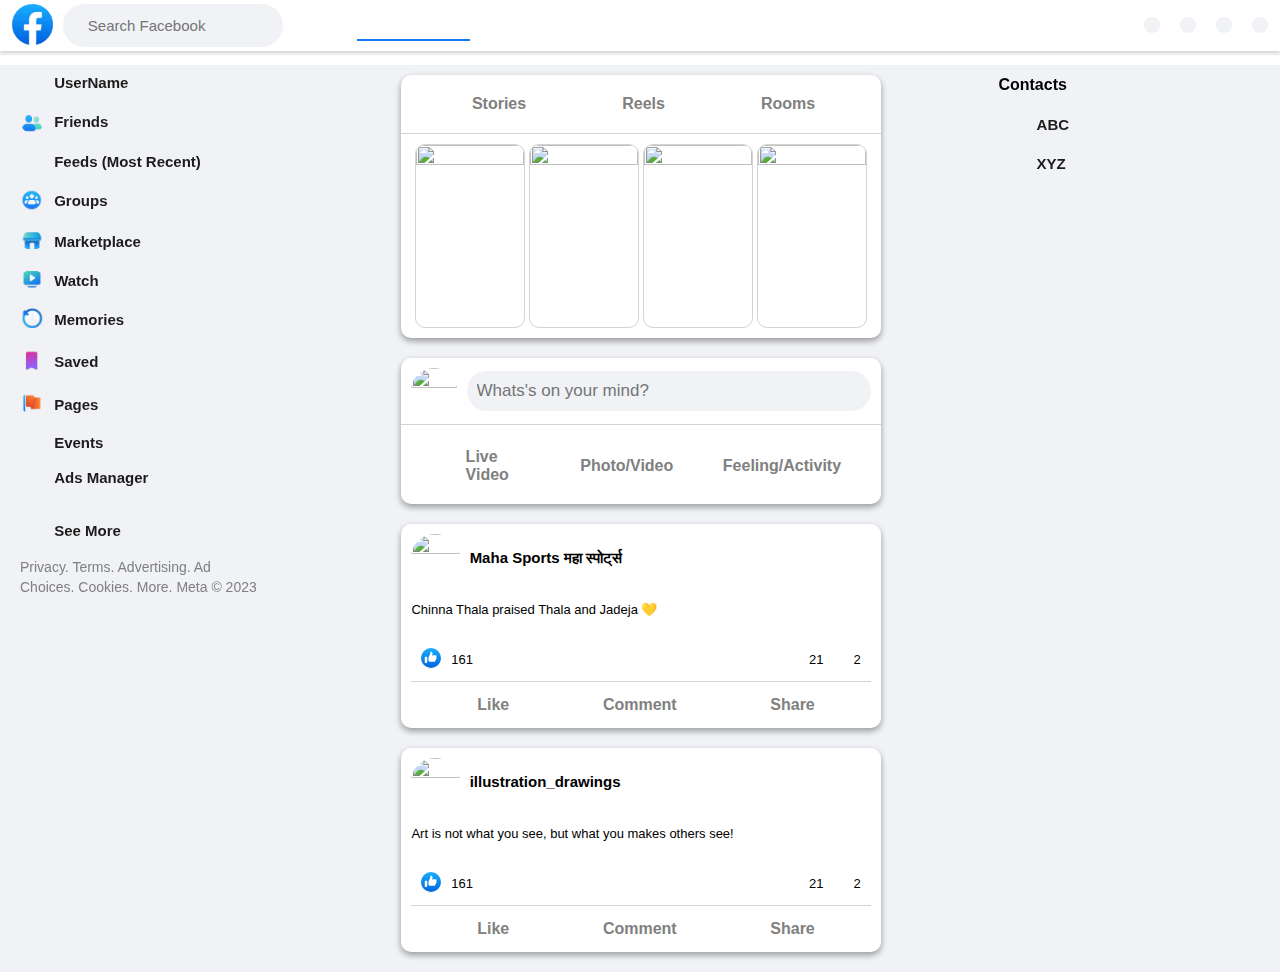
==== commit 911e0a91: "updated" ====
--- a/index.html
+++ b/index.html
@@ -9,6 +9,20 @@
     <link rel="icon" type="image/x-icon" href="./img/fav.png">
     <link rel="stylesheet" href="./style.css">
     <script src="https://kit.fontawesome.com/8cfedbae53.js" crossorigin="anonymous"></script>
+    <script>
+        function PrifileshowHideDiv(ele) {
+    var srcElement = document.getElementById(ele);
+    if (srcElement != null) {
+        if (srcElement.style.display == "block") {
+            srcElement.style.display = 'none';
+        }
+        else {
+            srcElement.style.display = 'block';
+        }
+        return false;
+    }
+}
+    </script>
 </head>
 
 <body>
@@ -34,7 +48,7 @@
                 <div class="nav-right-item"><i class="fa-solid fa-braille"></i></div>
                 <div class="nav-right-item"><i class="fa-brands fa-facebook-messenger"></i></div>
                 <div class="nav-right-item"><i class="fa-solid fa-bell"></i></div>
-                <div class="nav-right-item"><i class="fa-solid fa-user"></i></div>
+                <div class="nav-right-item" onClick="PrifileshowHideDiv('divMsg')"><i class="fa-solid fa-user"></i></div>
             </div>
         </div>
 
@@ -330,6 +344,12 @@
                         </div>
                     </div>
                 </div>
+
+
+                <!-- dropdowns -->
+                <div id="divMsg">
+                    <b>Hello friends, <br>How are you?</b>
+                 </div>
 
             </div>
 
--- a/style.css
+++ b/style.css
@@ -527,7 +527,7 @@
 .activity-section {
     width: 100%;
     background-color: #fff;
-    padding: 1rem;
+    /* padding: 1rem; */
     box-shadow: rgba(0, 0, 0, 0.16) 0px 3px 6px, rgba(0, 0, 0, 0.23) 0px 3px 6px;
     margin-bottom: 2rem;
     border-radius: 1rem;
@@ -539,7 +539,7 @@
     justify-content: space-between;
     align-items: center;
     border-bottom: .1rem solid lightgray;
-    padding-bottom: .5rem;
+    padding: 1rem;
 }
 
 .activity-header-img {
@@ -554,7 +554,7 @@
 }
 
 .activity-section-header input {
-    width: 89%;
+    width: 88%;
     border-radius: 2rem;
     background-color: #f0f2f5;
     border: none;
@@ -577,8 +577,12 @@
     align-items: center;
     gap: 1rem;
     cursor: pointer;
-}
-
+    padding: 1rem;
+    border-radius: 1rem;
+}
+.activity-link:hover{
+    background-color: #f0f2f5;
+}
 .activity-link-img {
     width: 20%;
 }
@@ -828,121 +832,133 @@
     background-color: #0563de;
 }
 
-
-
-
-
-
-
-
-
-
-
-
-
-
-
-
-
-
-
-
-
-
-
-
-
-
-
-
-
-
-
-
-
-
-
-
-
-
-
-
-
-
-
-
-
-
-
-
-
-
-
-
-
-
-
-
-
-
-
-
-
-
-
-
-
-
-
-
-
-
-
-
-
-
-
-
-
-
-
-
-
-
-
-
-
-
-
-
-
-
-
-
-
-
-
-
-
-
-
-
-
-
-
-
-
-
-
-
-
-
-
-
-
-
-
-
-
-
-
+#divMsg{
+    background-color: white; 
+    height: 400px; 
+    width: 300px; 
+    padding: 1rem;
+    display:none; 
+    position: fixed; 
+    z-index: 2; 
+    right: 2rem;
+    top: 7.5rem;
+    box-shadow: rgba(0, 0, 0, 0.16) 0px 3px 6px, rgba(0, 0, 0, 0.23) 0px 3px 6px;
+}
+
+
+
+
+
+
+
+
+
+
+
+
+
+
+
+
+
+
+
+
+
+
+
+
+
+
+
+
+
+
+
+
+
+
+
+
+
+
+
+
+
+
+
+
+
+
+
+
+
+
+
+
+
+
+
+
+
+
+
+
+
+
+
+
+
+
+
+
+
+
+
+
+
+
+
+
+
+
+
+
+
+
+
+
+
+
+
+
+
+
+
+
+
+
+
+
+
+
+
+
+
+
+
+
+
+
+
+
+
+
+
+
+
+
+
+
+
+
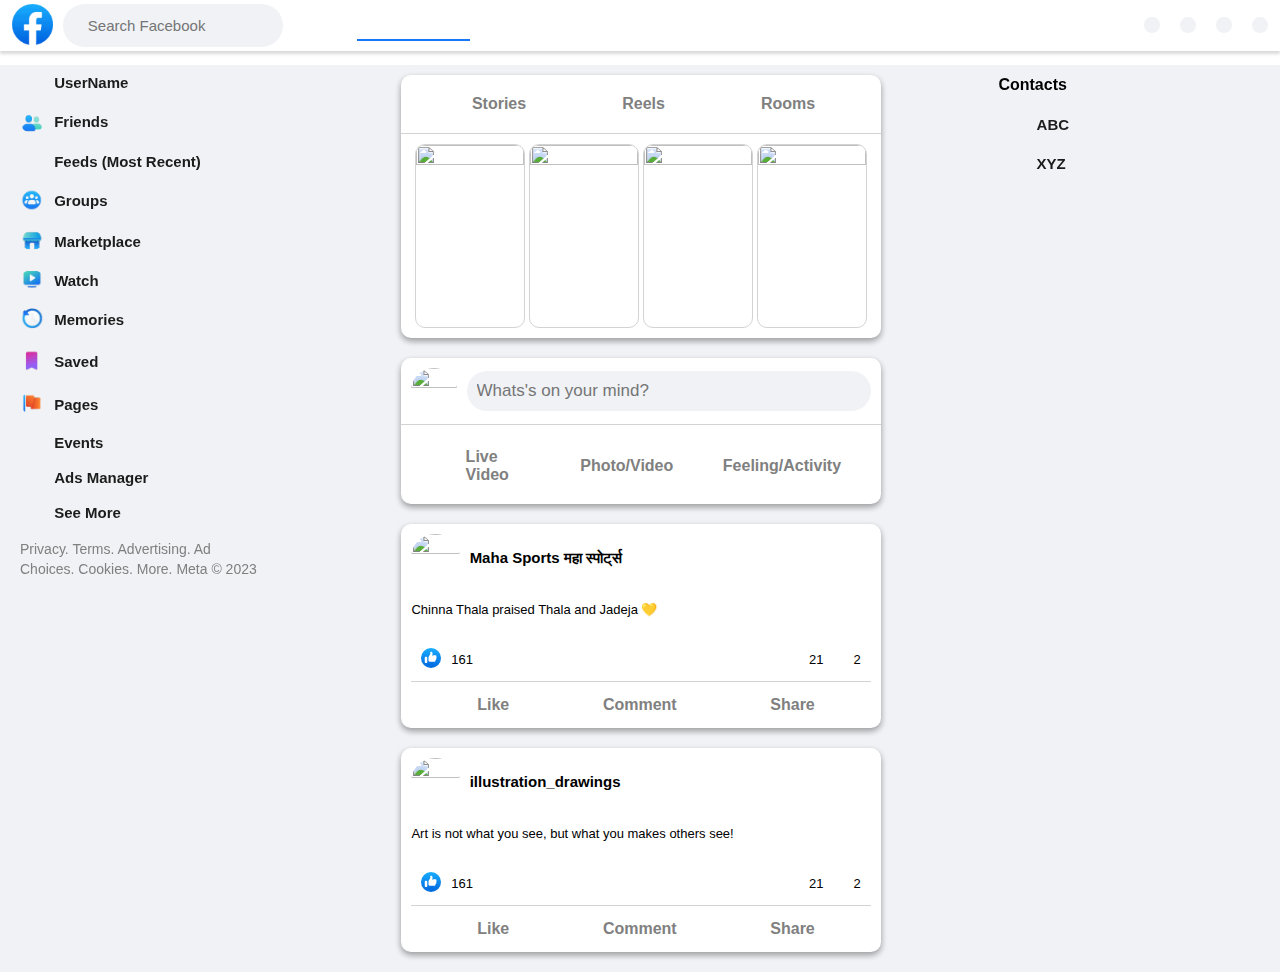
==== commit 0ef94f42: "updated" ====
--- a/index.html
+++ b/index.html
@@ -120,9 +120,7 @@
                     </div>
                     <div class="left-aside-title">ads manager</div>
                 </div>
-                <div class="left-aside-links" id="logout">
-
-                </div>
+               
                 <div class="left-aside-links">
                     <div class="left-aside-img">
                         <i class="fa-solid fa-angle-down"></i>
@@ -348,7 +346,9 @@
 
                 <!-- dropdowns -->
                 <div id="divMsg">
-                    <b>Hello friends, <br>How are you?</b>
+                    <div class="left-aside-links" id="logout">
+
+                    </div>
                  </div>
 
             </div>
@@ -399,7 +399,7 @@
                 // alert(currentUser.namee)
                 var logoutDiv = document.getElementById("logout");
                 var divFromHtml = document.getElementById("switch");
-                var button = '<div class="left-aside-img" onclick="logout() "> <i class="fa-solid fa-arrow-right-from-bracket"></i></div> <div class="left-aside-title">Logout</div>'
+                var button = '<div class="left-aside-img"> <i class="fa-solid fa-arrow-right-from-bracket"></i></div> <div  onclick="logout() " class="left-aside-title">Logout</div>'
                 var name = `<p> ${currentUser.namee}</p>`;
                 divFromHtml.innerHTML = name;
                 logoutDiv.innerHTML = button;
